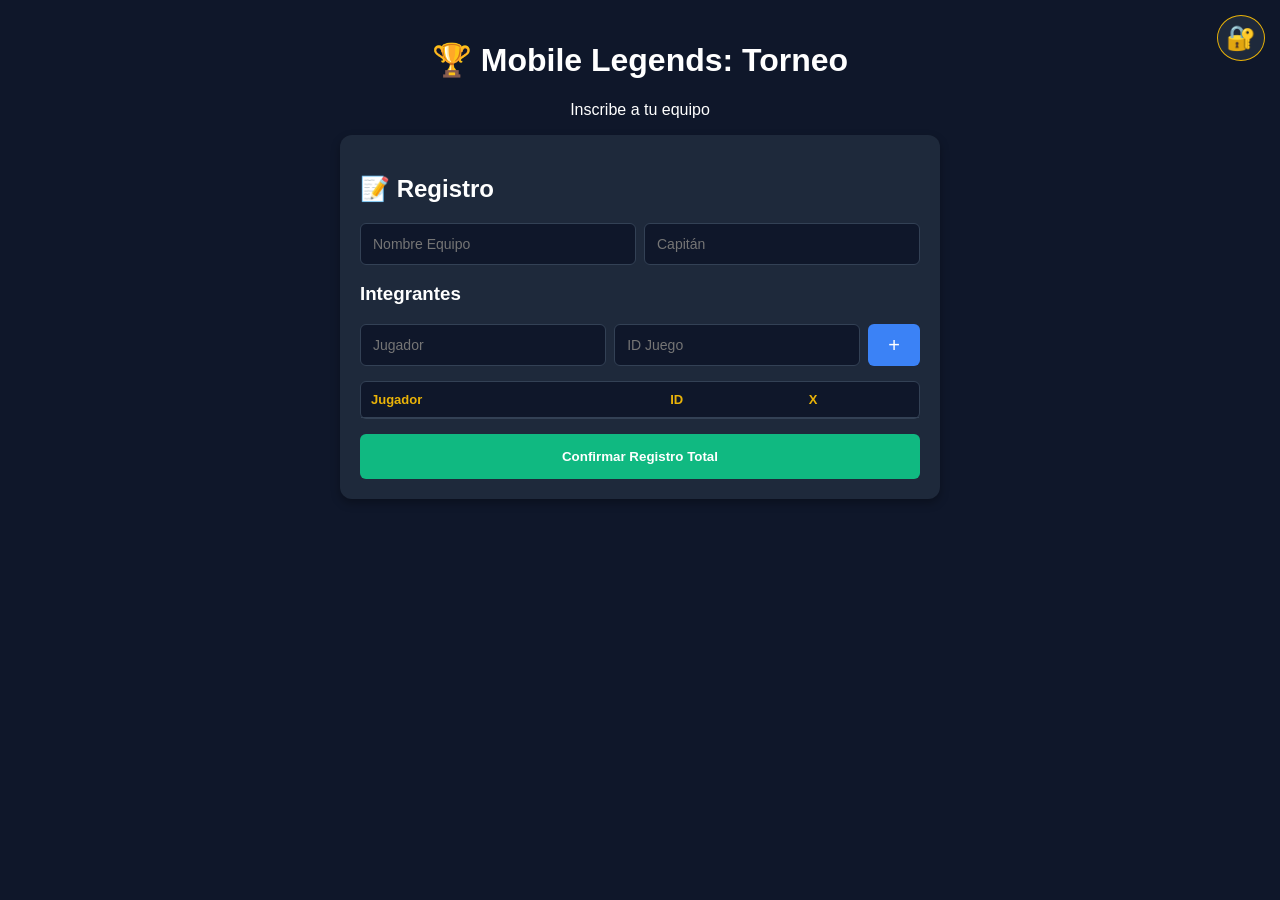
==== index.html @ eb4f6fea "Update index.html" ====
<!DOCTYPE html>
<html lang="es">
<head>
    <meta charset="UTF-8">
    <meta name="viewport" content="width=device-width, initial-scale=1.0">
    <title>Torneo Mobile Legends</title>
    <style>
        /* CSS INTEGRADO */
        :root { --gold: #eab308; --blue: #3b82f6; --dark: #0f172a; --card: #1e293b; }
        body { font-family: 'Segoe UI', sans-serif; background: var(--dark); color: white; margin: 0; padding: 20px; }
        .container { max-width: 600px; margin: auto; }
        
        .admin-access { position: fixed; top: 15px; right: 15px; font-size: 24px; cursor: pointer; z-index: 100; background: var(--card); padding: 8px; border-radius: 50%; border: 1px solid var(--gold); }
        .card { background: var(--card); padding: 20px; border-radius: 12px; box-shadow: 0 4px 10px rgba(0,0,0,0.3); }
        
        .input-group, .row { display: flex; gap: 8px; margin-bottom: 15px; }
        input { flex: 1; padding: 12px; border-radius: 6px; border: 1px solid #334155; background: #0f172a; color: white; font-size: 14px; }
        
        .table-container { margin: 15px 0; background: #0f172a; border-radius: 6px; border: 1px solid #334155; }
        table { width: 100%; border-collapse: collapse; }
        th, td { padding: 10px; text-align: left; border-bottom: 1px solid #334155; font-size: 13px; }
        th { color: var(--gold); }

        .btn-add { background: var(--blue); color: white; border: none; padding: 0 20px; cursor: pointer; border-radius: 6px; font-size: 20px; }
        .btn-primary { width: 100%; padding: 15px; background: #10b981; border: none; color: white; font-weight: bold; border-radius: 6px; cursor: pointer; }

        /* MODAL */
        .modal-overlay { position: fixed; top: 0; left: 0; width: 100%; height: 100%; background: rgba(0,0,0,0.9); z-index: 999; display: none; justify-content: center; align-items: center; }
        .modal-content { background: var(--card); padding: 30px; border-radius: 15px; width: 90%; max-width: 500px; border: 1px solid var(--gold); }
        
        .bracket-view { background: #f3f4f6; color: #111; padding: 15px; margin-top: 15px; border-radius: 8px; font-size: 14px; line-height: 1.6; }
    </style>
</head>
<body>

    <div class="admin-access" onclick="abrirModal()">🔐</div>

    <div class="container">
        <header style="text-align: center;">
            <h1>🏆 Mobile Legends: Torneo</h1>
            <p>Inscribe a tu equipo</p>
        </header>

        <div class="card">
            <h2>📝 Registro</h2>
            <div class="input-group">
                <input type="text" id="nombreEquipo" placeholder="Nombre Equipo">
                <input type="text" id="capitan" placeholder="Capitán">
            </div>

            <h3>Integrantes</h3>
            <div class="row">
                <input type="text" id="nombreJugador" placeholder="Jugador">
                <input type="text" id="idJugador" placeholder="ID Juego">
                <button class="btn-add" onclick="agregarJugador()">+</button>
            </div>
            
            <div class="table-container">
                <table>
                    <thead><tr><th>Jugador</th><th>ID</th><th>X</th></tr></thead>
                    <tbody id="cuerpoTabla"></tbody>
                </table>
            </div>
            <button class="btn-primary" onclick="guardarEquipo()">Confirmar Registro Total</button>
        </div>
    </div>

    <div id="modalAdmin" class="modal-overlay">
        <div class="modal-content">
            <button onclick="cerrarModal()" style="float:right; background:none; color:white; border:none; font-size:20px; cursor:pointer;">&times;</button>
            <div id="login-admin">
                <h3>Admin Login</h3>
                <input type="password" id="pass" placeholder="Clave (1234)" style="width: 80%;">
                <button onclick="login()" style="padding: 10px; background: var(--blue); color:white; border:none; border-radius:5px; cursor:pointer;">Entrar</button>
            </div>
            <div id="panel-cont" style="display:none;">
                <h3>⚙️ Gestión</h3>
                <button onclick="generarSorteo()" style="background:#8b5cf6; color:white; padding:10px; border:none; border-radius:5px; cursor:pointer;">Generar Sorteo</button>
                <button onclick="borrarTodo()" style="background:red; color:white; padding:10px; border:none; border-radius:5px; cursor:pointer;">Borrar Todo</button>
                <div id="bracket-res" class="bracket-view"></div>
            </div>
        </div>
    </div>

    <script>
        // LÓGICA INTEGRADA
        let db = JSON.parse(localStorage.getItem('torneo_mlbb')) || [];
        let temp = [];

        function abrirModal() { document.getElementById('modalAdmin').style.display = 'flex'; }
        function cerrarModal() { document.getElementById('modalAdmin').style.display = 'none'; }

        function agregarJugador() {
            const n = document.getElementById('nombreJugador').value;
            const i = document.getElementById('idJugador').value;
            if(!n || !i) return alert("Faltan datos");

            temp.push({n, i});
            document.getElementById('nombreJugador').value = "";
            document.getElementById('idJugador').value = "";
            dibujarTabla();
        }

        function dibujarTabla() {
            const c = document.getElementById('cuerpoTabla');
            c.innerHTML = temp.map((j, idx) => `
                <tr>
                    <td>${j.n}</td>
                    <td>${j.i}</td>
                    <td><button onclick="eliminar(${idx})" style="background:red; color:white; border:none; cursor:pointer;">X</button></td>
                </tr>`).join('');
        }

        function eliminar(idx) { temp.splice(idx, 1); dibujarTabla(); }

        function guardarEquipo() {
            const ne = document.getElementById('nombreEquipo').value;
            const cap = document.getElementById('capitan').value;
            if(!ne || !cap || temp.length === 0) return alert("Completa el registro");

            db.push({nombre: ne, capitan: cap, jugadores: [...temp]});
            localStorage.setItem('torneo_mlbb', JSON.stringify(db));
            
            temp = [];
            document.getElementById('nombreEquipo').value = "";
            document.getElementById('capitan').value = "";
            dibujarTabla();
            alert("¡Equipo registrado!");
        }

        function login() {
            if(document.getElementById('pass').value === "1234") {
                document.getElementById('login-admin').style.display = 'none';
                document.getElementById('panel-cont').style.display = 'block';
            } else { alert("Incorrecto"); }
        }

        function generarSorteo() {
            if(db.length < 2) return alert("Mínimo 2 equipos");
            let m = [...db].sort(() => Math.random() - 0.5);
            let res = "<strong>Cruces:</strong><br>";
            for(let i=0; i<m.length; i+=2) {
                res += `🛡️ ${m[i].nombre} vs 🛡️ ${m[i+1] ? m[i+1].nombre : 'PASA DIRECTO'}<br>`;
            }
            document.getElementById('bracket-res').innerHTML = res;
        }

        function borrarTodo() {
            if(confirm("¿Borrar?")) { localStorage.clear(); location.reload(); }
        }
    </script>
</body>
</html>
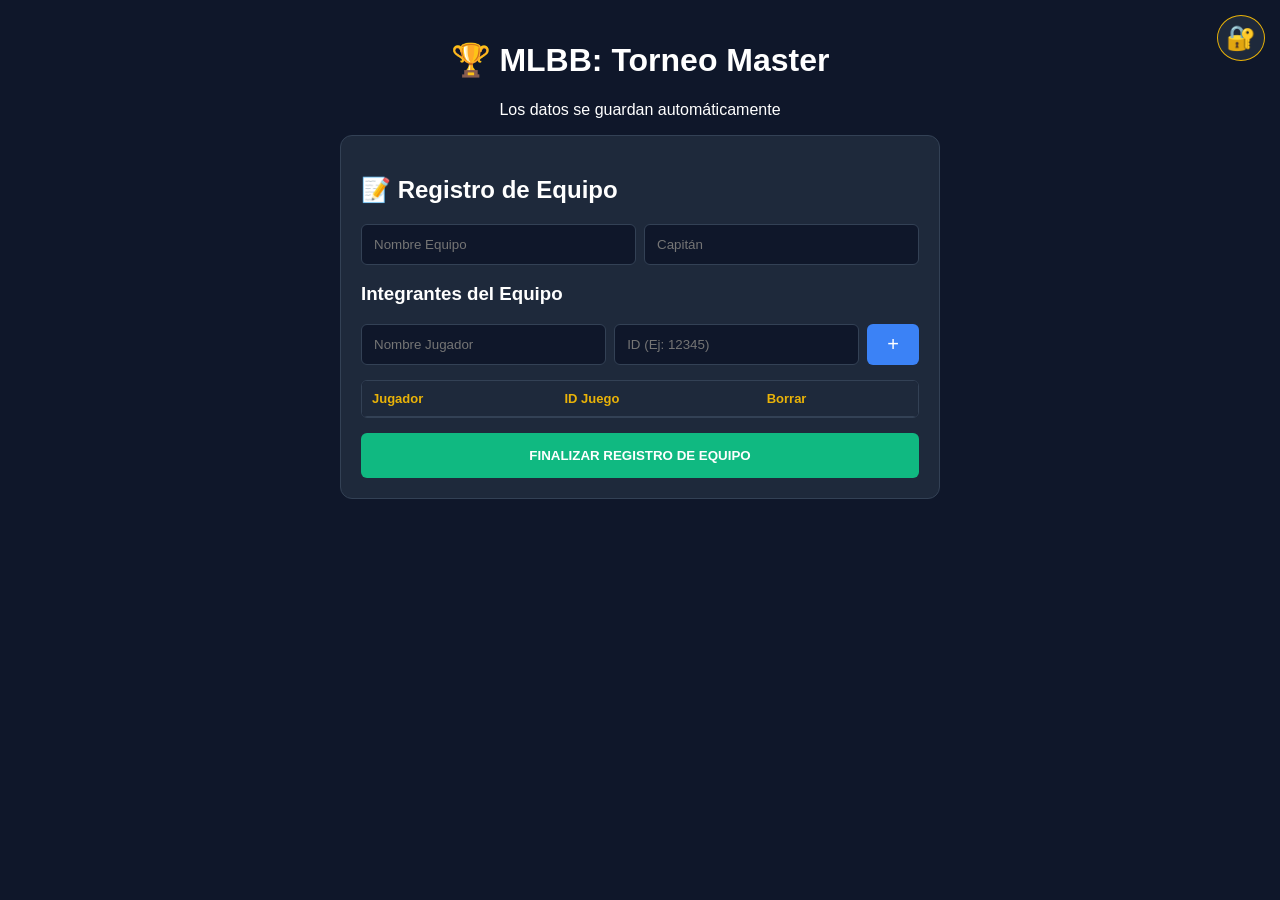
==== commit f83250b8: "Update index.html" ====
--- a/index.html
+++ b/index.html
@@ -3,32 +3,24 @@
 <head>
     <meta charset="UTF-8">
     <meta name="viewport" content="width=device-width, initial-scale=1.0">
-    <title>Torneo Mobile Legends</title>
+    <title>Torneo Pro - Guardado Permanente</title>
     <style>
-        /* CSS INTEGRADO */
         :root { --gold: #eab308; --blue: #3b82f6; --dark: #0f172a; --card: #1e293b; }
         body { font-family: 'Segoe UI', sans-serif; background: var(--dark); color: white; margin: 0; padding: 20px; }
         .container { max-width: 600px; margin: auto; }
-        
         .admin-access { position: fixed; top: 15px; right: 15px; font-size: 24px; cursor: pointer; z-index: 100; background: var(--card); padding: 8px; border-radius: 50%; border: 1px solid var(--gold); }
-        .card { background: var(--card); padding: 20px; border-radius: 12px; box-shadow: 0 4px 10px rgba(0,0,0,0.3); }
-        
+        .card { background: var(--card); padding: 20px; border-radius: 12px; margin-bottom: 20px; border: 1px solid #334155; }
         .input-group, .row { display: flex; gap: 8px; margin-bottom: 15px; }
-        input { flex: 1; padding: 12px; border-radius: 6px; border: 1px solid #334155; background: #0f172a; color: white; font-size: 14px; }
-        
-        .table-container { margin: 15px 0; background: #0f172a; border-radius: 6px; border: 1px solid #334155; }
+        input { flex: 1; padding: 12px; border-radius: 6px; border: 1px solid #334155; background: #0f172a; color: white; }
+        .table-container { margin: 15px 0; background: #0f172a; border-radius: 6px; border: 1px solid #334155; overflow: hidden; }
         table { width: 100%; border-collapse: collapse; }
         th, td { padding: 10px; text-align: left; border-bottom: 1px solid #334155; font-size: 13px; }
-        th { color: var(--gold); }
-
+        th { color: var(--gold); background: #1e293b; }
         .btn-add { background: var(--blue); color: white; border: none; padding: 0 20px; cursor: pointer; border-radius: 6px; font-size: 20px; }
         .btn-primary { width: 100%; padding: 15px; background: #10b981; border: none; color: white; font-weight: bold; border-radius: 6px; cursor: pointer; }
-
-        /* MODAL */
         .modal-overlay { position: fixed; top: 0; left: 0; width: 100%; height: 100%; background: rgba(0,0,0,0.9); z-index: 999; display: none; justify-content: center; align-items: center; }
         .modal-content { background: var(--card); padding: 30px; border-radius: 15px; width: 90%; max-width: 500px; border: 1px solid var(--gold); }
-        
-        .bracket-view { background: #f3f4f6; color: #111; padding: 15px; margin-top: 15px; border-radius: 8px; font-size: 14px; line-height: 1.6; }
+        .bracket-view { background: white; color: #111; padding: 20px; margin-top: 15px; border-radius: 8px; font-weight: bold; border-left: 5px solid var(--gold); }
     </style>
 </head>
 <body>
@@ -37,65 +29,74 @@
 
     <div class="container">
         <header style="text-align: center;">
-            <h1>🏆 Mobile Legends: Torneo</h1>
-            <p>Inscribe a tu equipo</p>
+            <h1>🏆 MLBB: Torneo Master</h1>
+            <p>Los datos se guardan automáticamente</p>
         </header>
 
         <div class="card">
-            <h2>📝 Registro</h2>
+            <h2>📝 Registro de Equipo</h2>
             <div class="input-group">
                 <input type="text" id="nombreEquipo" placeholder="Nombre Equipo">
                 <input type="text" id="capitan" placeholder="Capitán">
             </div>
 
-            <h3>Integrantes</h3>
+            <h3>Integrantes del Equipo</h3>
             <div class="row">
-                <input type="text" id="nombreJugador" placeholder="Jugador">
-                <input type="text" id="idJugador" placeholder="ID Juego">
+                <input type="text" id="nombreJugador" placeholder="Nombre Jugador">
+                <input type="text" id="idJugador" placeholder="ID (Ej: 12345)">
                 <button class="btn-add" onclick="agregarJugador()">+</button>
             </div>
             
             <div class="table-container">
                 <table>
-                    <thead><tr><th>Jugador</th><th>ID</th><th>X</th></tr></thead>
+                    <thead><tr><th>Jugador</th><th>ID Juego</th><th>Borrar</th></tr></thead>
                     <tbody id="cuerpoTabla"></tbody>
                 </table>
             </div>
-            <button class="btn-primary" onclick="guardarEquipo()">Confirmar Registro Total</button>
+            <button class="btn-primary" onclick="guardarEquipo()">FINALIZAR REGISTRO DE EQUIPO</button>
         </div>
     </div>
 
     <div id="modalAdmin" class="modal-overlay">
         <div class="modal-content">
-            <button onclick="cerrarModal()" style="float:right; background:none; color:white; border:none; font-size:20px; cursor:pointer;">&times;</button>
+            <button onclick="cerrarModal()" style="float:right; background:none; color:white; border:none; font-size:25px; cursor:pointer;">&times;</button>
             <div id="login-admin">
                 <h3>Admin Login</h3>
-                <input type="password" id="pass" placeholder="Clave (1234)" style="width: 80%;">
-                <button onclick="login()" style="padding: 10px; background: var(--blue); color:white; border:none; border-radius:5px; cursor:pointer;">Entrar</button>
+                <input type="password" id="pass" placeholder="Contraseña (1234)" style="width: 85%;">
+                <button onclick="login()" style="margin-top:10px; padding:10px; width:92%; background: var(--blue); color:white; border:none; border-radius:5px; cursor:pointer;">Entrar</button>
             </div>
             <div id="panel-cont" style="display:none;">
-                <h3>⚙️ Gestión</h3>
-                <button onclick="generarSorteo()" style="background:#8b5cf6; color:white; padding:10px; border:none; border-radius:5px; cursor:pointer;">Generar Sorteo</button>
-                <button onclick="borrarTodo()" style="background:red; color:white; padding:10px; border:none; border-radius:5px; cursor:pointer;">Borrar Todo</button>
-                <div id="bracket-res" class="bracket-view"></div>
+                <h3>⚙️ Panel de Sorteo</h3>
+                <p id="contadorEquipos"></p>
+                <button onclick="generarSorteo()" style="background:#8b5cf6; color:white; padding:12px; border:none; border-radius:5px; cursor:pointer; width:100%;">🔀 GENERAR CRUCES ALEATORIOS</button>
+                <div id="bracket-res" class="bracket-view">Aún no hay sorteo...</div>
+                <hr>
+                <button onclick="borrarTodo()" style="background:red; color:white; padding:8px; border:none; border-radius:5px; cursor:pointer; width:100%; font-size:12px;">⚠️ BORRAR TODA LA BASE DE DATOS</button>
             </div>
         </div>
     </div>
 
     <script>
-        // LÓGICA INTEGRADA
-        let db = JSON.parse(localStorage.getItem('torneo_mlbb')) || [];
-        let temp = [];
+        // Cargar base de datos al iniciar
+        let db = JSON.parse(localStorage.getItem('torneo_mlbb_v2')) || [];
+        let tempJugadores = [];
 
-        function abrirModal() { document.getElementById('modalAdmin').style.display = 'flex'; }
+        function abrirModal() { 
+            document.getElementById('modalAdmin').style.display = 'flex'; 
+            document.getElementById('contadorEquipos').innerText = `Equipos registrados: ${db.length}`;
+        }
         function cerrarModal() { document.getElementById('modalAdmin').style.display = 'none'; }
 
         function agregarJugador() {
-            const n = document.getElementById('nombreJugador').value;
-            const i = document.getElementById('idJugador').value;
-            if(!n || !i) return alert("Faltan datos");
+            const n = document.getElementById('nombreJugador').value.trim();
+            const i = document.getElementById('idJugador').value.trim();
+            if(!n || !i) return alert("Escribe nombre e ID");
 
-            temp.push({n, i});
+            // Evitar IDs duplicados
+            const existe = db.some(eq => eq.jugadores.some(j => j.i === i)) || tempJugadores.some(j => j.i === i);
+            if(existe) return alert("¡Este ID ya está en uso!");
+
+            tempJugadores.push({n, i});
             document.getElementById('nombreJugador').value = "";
             document.getElementById('idJugador').value = "";
             dibujarTabla();
@@ -103,50 +104,58 @@
 
         function dibujarTabla() {
             const c = document.getElementById('cuerpoTabla');
-            c.innerHTML = temp.map((j, idx) => `
-                <tr>
-                    <td>${j.n}</td>
-                    <td>${j.i}</td>
-                    <td><button onclick="eliminar(${idx})" style="background:red; color:white; border:none; cursor:pointer;">X</button></td>
-                </tr>`).join('');
+            c.innerHTML = tempJugadores.map((j, idx) => `
+                <tr><td>${j.n}</td><td>${j.i}</td>
+                <td><button onclick="eliminarJugador(${idx})" style="background:red; color:white; border:none; cursor:pointer; border-radius:3px;">X</button></td></tr>`).join('');
         }
 
-        function eliminar(idx) { temp.splice(idx, 1); dibujarTabla(); }
+        function eliminarJugador(idx) { tempJugadores.splice(idx, 1); dibujarTabla(); }
 
         function guardarEquipo() {
-            const ne = document.getElementById('nombreEquipo').value;
-            const cap = document.getElementById('capitan').value;
-            if(!ne || !cap || temp.length === 0) return alert("Completa el registro");
+            const ne = document.getElementById('nombreEquipo').value.trim();
+            const cap = document.getElementById('capitan').value.trim();
+            if(!ne || !cap || tempJugadores.length === 0) return alert("Faltan datos o jugadores");
 
-            db.push({nombre: ne, capitan: cap, jugadores: [...temp]});
-            localStorage.setItem('torneo_mlbb', JSON.stringify(db));
+            // Guardar en el array y sincronizar con localStorage
+            db.push({nombre: ne, capitan: cap, jugadores: [...tempJugadores]});
+            localStorage.setItem('torneo_mlbb_v2', JSON.stringify(db));
             
-            temp = [];
+            // Limpiar interfaz
+            tempJugadores = [];
             document.getElementById('nombreEquipo').value = "";
             document.getElementById('capitan').value = "";
             dibujarTabla();
-            alert("¡Equipo registrado!");
+            alert(`✅ Equipo "${ne}" guardado permanentemente.`);
         }
 
         function login() {
             if(document.getElementById('pass').value === "1234") {
                 document.getElementById('login-admin').style.display = 'none';
                 document.getElementById('panel-cont').style.display = 'block';
-            } else { alert("Incorrecto"); }
+            } else { alert("Clave incorrecta"); }
         }
 
         function generarSorteo() {
-            if(db.length < 2) return alert("Mínimo 2 equipos");
-            let m = [...db].sort(() => Math.random() - 0.5);
-            let res = "<strong>Cruces:</strong><br>";
-            for(let i=0; i<m.length; i+=2) {
-                res += `🛡️ ${m[i].nombre} vs 🛡️ ${m[i+1] ? m[i+1].nombre : 'PASA DIRECTO'}<br>`;
+            if(db.length < 2) return alert("Necesitas al menos 2 equipos registrados.");
+            
+            // Mezclar equipos
+            let mezclados = [...db].sort(() => Math.random() - 0.5);
+            let html = "<strong>--- ENFRENTAMIENTOS ---</strong><br><br>";
+            
+            for(let i=0; i<mezclados.length; i+=2) {
+                const eq1 = mezclados[i].nombre;
+                const eq2 = mezclados[i+1] ? mezclados[i+1].nombre : "PASA DIRECTO (Bye)";
+                html += `🎮 ${eq1} <span style="color:var(--blue)">VS</span> ${eq2}<br><hr style="border:0.5px solid #ddd">`;
             }
-            document.getElementById('bracket-res').innerHTML = res;
+            document.getElementById('bracket-res').innerHTML = html;
         }
 
         function borrarTodo() {
-            if(confirm("¿Borrar?")) { localStorage.clear(); location.reload(); }
+            if(confirm("¿Estás 100% seguro? Se borrarán todos los equipos para siempre.")) {
+                localStorage.removeItem('torneo_mlbb_v2');
+                db = [];
+                location.reload();
+            }
         }
     </script>
 </body>
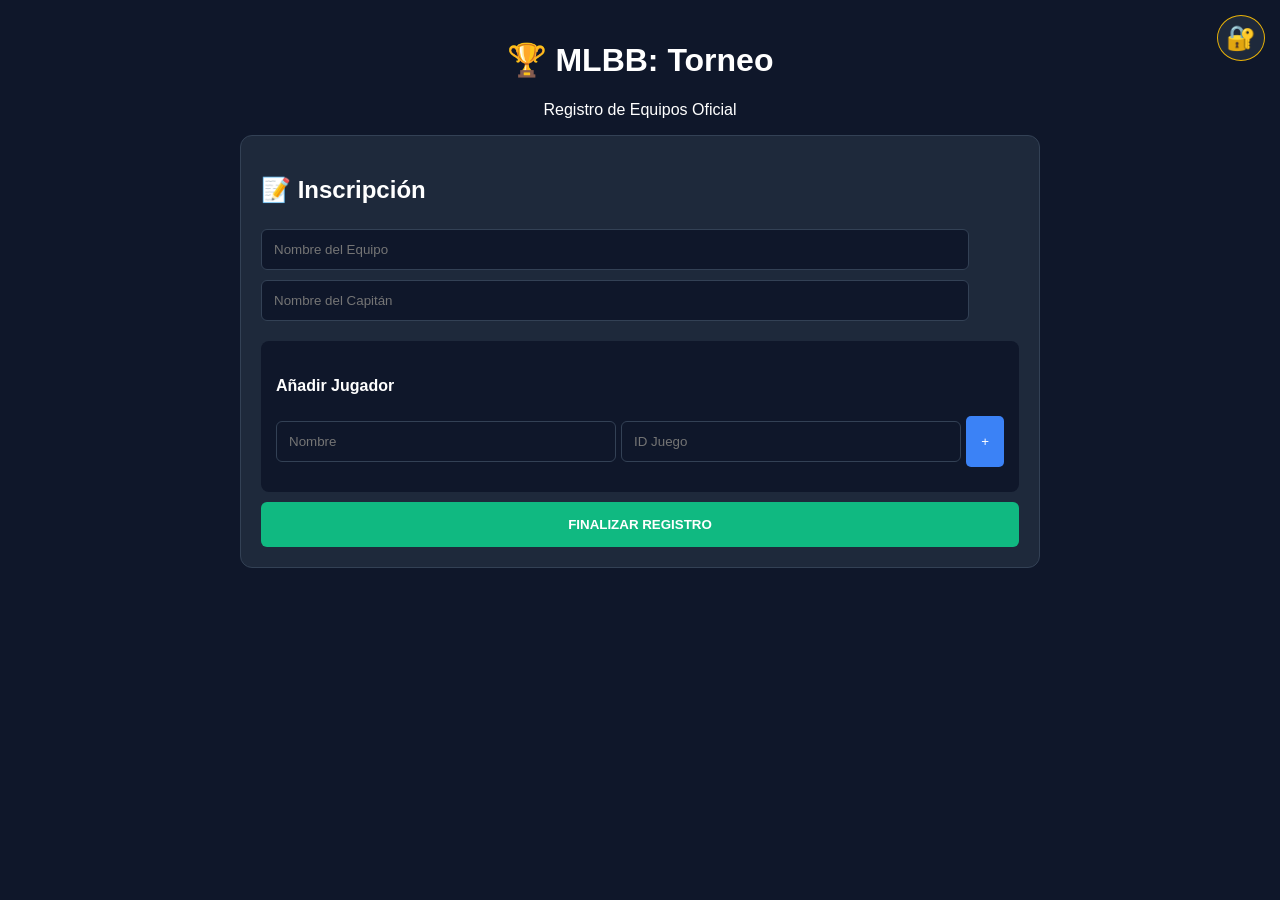
==== commit 51d731b9: "Update index.html" ====
--- a/index.html
+++ b/index.html
@@ -3,24 +3,63 @@
 <head>
     <meta charset="UTF-8">
     <meta name="viewport" content="width=device-width, initial-scale=1.0">
-    <title>Torneo Pro - Guardado Permanente</title>
+    <title>Torneo Master - Brackets Reales</title>
     <style>
-        :root { --gold: #eab308; --blue: #3b82f6; --dark: #0f172a; --card: #1e293b; }
+        :root { --gold: #eab308; --blue: #3b82f6; --dark: #0f172a; --card: #1e293b; --white: #ffffff; }
         body { font-family: 'Segoe UI', sans-serif; background: var(--dark); color: white; margin: 0; padding: 20px; }
-        .container { max-width: 600px; margin: auto; }
+        .container { max-width: 800px; margin: auto; }
+        
+        /* Botón Llave */
         .admin-access { position: fixed; top: 15px; right: 15px; font-size: 24px; cursor: pointer; z-index: 100; background: var(--card); padding: 8px; border-radius: 50%; border: 1px solid var(--gold); }
-        .card { background: var(--card); padding: 20px; border-radius: 12px; margin-bottom: 20px; border: 1px solid #334155; }
-        .input-group, .row { display: flex; gap: 8px; margin-bottom: 15px; }
-        input { flex: 1; padding: 12px; border-radius: 6px; border: 1px solid #334155; background: #0f172a; color: white; }
-        .table-container { margin: 15px 0; background: #0f172a; border-radius: 6px; border: 1px solid #334155; overflow: hidden; }
-        table { width: 100%; border-collapse: collapse; }
-        th, td { padding: 10px; text-align: left; border-bottom: 1px solid #334155; font-size: 13px; }
-        th { color: var(--gold); background: #1e293b; }
-        .btn-add { background: var(--blue); color: white; border: none; padding: 0 20px; cursor: pointer; border-radius: 6px; font-size: 20px; }
-        .btn-primary { width: 100%; padding: 15px; background: #10b981; border: none; color: white; font-weight: bold; border-radius: 6px; cursor: pointer; }
-        .modal-overlay { position: fixed; top: 0; left: 0; width: 100%; height: 100%; background: rgba(0,0,0,0.9); z-index: 999; display: none; justify-content: center; align-items: center; }
-        .modal-content { background: var(--card); padding: 30px; border-radius: 15px; width: 90%; max-width: 500px; border: 1px solid var(--gold); }
-        .bracket-view { background: white; color: #111; padding: 20px; margin-top: 15px; border-radius: 8px; font-weight: bold; border-left: 5px solid var(--gold); }
+        
+        /* Registro */
+        .card { background: var(--card); padding: 20px; border-radius: 12px; border: 1px solid #334155; margin-bottom: 20px; }
+        input { width: 90%; padding: 12px; margin: 5px 0; border-radius: 6px; border: 1px solid #334155; background: #0f172a; color: white; }
+        .btn-primary { width: 100%; padding: 15px; background: #10b981; border: none; color: white; font-weight: bold; border-radius: 6px; cursor: pointer; margin-top: 10px; }
+        
+        /* MODAL ADMIN */
+        .modal-overlay { position: fixed; top: 0; left: 0; width: 100%; height: 100%; background: rgba(0,0,0,0.9); z-index: 999; display: none; justify-content: center; align-items: flex-start; overflow-y: auto; padding: 20px 0; }
+        .modal-content { background: #16213e; padding: 30px; border-radius: 15px; width: 95%; max-width: 900px; border: 1px solid var(--gold); position: relative; }
+
+        /* DISEÑO DE BRACKET (COMO LA FOTO) */
+        .bracket-container {
+            display: flex;
+            justify-content: center;
+            align-items: center;
+            gap: 40px;
+            background: #0f172a;
+            padding: 40px;
+            border-radius: 10px;
+            margin-top: 20px;
+            overflow-x: auto;
+        }
+
+        .column { display: flex; flex-direction: column; justify-content: space-around; gap: 20px; }
+        
+        .matchup {
+            display: flex;
+            flex-direction: column;
+            background: #1e293b;
+            border: 1px solid var(--gold);
+            width: 150px;
+            border-radius: 4px;
+            position: relative;
+        }
+
+        .team-slot {
+            padding: 10px;
+            font-size: 12px;
+            font-weight: bold;
+            text-align: center;
+            border-bottom: 1px solid #334155;
+            color: var(--white);
+        }
+        .team-slot:last-child { border-bottom: none; }
+        
+        .connector { color: var(--gold); font-size: 10px; text-align: center; background: #0f172a; }
+
+        .btn-sorteo { background: #8b5cf6; color: white; padding: 15px; border: none; border-radius: 6px; cursor: pointer; width: 100%; font-weight: bold; margin-bottom: 20px; }
+        .btn-danger { background: #ef4444; color: white; border: none; padding: 8px; border-radius: 4px; cursor: pointer; margin-top: 40px; opacity: 0.7; }
     </style>
 </head>
 <body>
@@ -29,131 +68,157 @@
 
     <div class="container">
         <header style="text-align: center;">
-            <h1>🏆 MLBB: Torneo Master</h1>
-            <p>Los datos se guardan automáticamente</p>
+            <h1>🏆 MLBB: Torneo</h1>
+            <p>Registro de Equipos Oficial</p>
         </header>
 
         <div class="card">
-            <h2>📝 Registro de Equipo</h2>
-            <div class="input-group">
-                <input type="text" id="nombreEquipo" placeholder="Nombre Equipo">
-                <input type="text" id="capitan" placeholder="Capitán">
-            </div>
-
-            <h3>Integrantes del Equipo</h3>
-            <div class="row">
-                <input type="text" id="nombreJugador" placeholder="Nombre Jugador">
-                <input type="text" id="idJugador" placeholder="ID (Ej: 12345)">
-                <button class="btn-add" onclick="agregarJugador()">+</button>
-            </div>
-            
-            <div class="table-container">
-                <table>
-                    <thead><tr><th>Jugador</th><th>ID Juego</th><th>Borrar</th></tr></thead>
+            <h2>📝 Inscripción</h2>
+            <input type="text" id="nombreEquipo" placeholder="Nombre del Equipo">
+            <input type="text" id="capitan" placeholder="Nombre del Capitán">
+            
+            <div style="background: #0f172a; padding: 15px; border-radius: 8px; margin-top:15px;">
+                <h4>Añadir Jugador</h4>
+                <div style="display: flex; gap: 5px;">
+                    <input type="text" id="nombreJugador" placeholder="Nombre">
+                    <input type="text" id="idJugador" placeholder="ID Juego">
+                    <button onclick="agregarJugador()" style="background:var(--blue); border:none; color:white; padding:0 15px; border-radius:5px; cursor:pointer;">+</button>
+                </div>
+                <table style="width:100%; font-size:12px; margin-top:10px;">
                     <tbody id="cuerpoTabla"></tbody>
                 </table>
             </div>
-            <button class="btn-primary" onclick="guardarEquipo()">FINALIZAR REGISTRO DE EQUIPO</button>
+            
+            <button class="btn-primary" onclick="guardarEquipo()">FINALIZAR REGISTRO</button>
         </div>
     </div>
 
     <div id="modalAdmin" class="modal-overlay">
         <div class="modal-content">
-            <button onclick="cerrarModal()" style="float:right; background:none; color:white; border:none; font-size:25px; cursor:pointer;">&times;</button>
+            <span onclick="cerrarModal()" style="position:absolute; top:10px; right:20px; font-size:30px; cursor:pointer;">&times;</span>
+            
             <div id="login-admin">
                 <h3>Admin Login</h3>
-                <input type="password" id="pass" placeholder="Contraseña (1234)" style="width: 85%;">
-                <button onclick="login()" style="margin-top:10px; padding:10px; width:92%; background: var(--blue); color:white; border:none; border-radius:5px; cursor:pointer;">Entrar</button>
+                <input type="password" id="pass" placeholder="Clave (1234)">
+                <button onclick="login()" class="btn-primary">Entrar al Panel</button>
             </div>
+
             <div id="panel-cont" style="display:none;">
-                <h3>⚙️ Panel de Sorteo</h3>
-                <p id="contadorEquipos"></p>
-                <button onclick="generarSorteo()" style="background:#8b5cf6; color:white; padding:12px; border:none; border-radius:5px; cursor:pointer; width:100%;">🔀 GENERAR CRUCES ALEATORIOS</button>
-                <div id="bracket-res" class="bracket-view">Aún no hay sorteo...</div>
-                <hr>
-                <button onclick="borrarTodo()" style="background:red; color:white; padding:8px; border:none; border-radius:5px; cursor:pointer; width:100%; font-size:12px;">⚠️ BORRAR TODA LA BASE DE DATOS</button>
+                <h2>⚙️ Gestión de Brackets</h2>
+                <button class="btn-sorteo" onclick="ejecutarSorteo()">🔀 GENERAR Y GUARDAR SORTEO</button>
+                
+                <div id="bracket-visual" class="bracket-container">
+                    </div>
+
+                <button class="btn-danger" onclick="borrarTodo()">Eliminar todos los equipos y sorteos</button>
             </div>
         </div>
     </div>
 
     <script>
-        // Cargar base de datos al iniciar
-        let db = JSON.parse(localStorage.getItem('torneo_mlbb_v2')) || [];
+        let dbEquipos = JSON.parse(localStorage.getItem('torneo_equipos')) || [];
+        let sorteoGuardado = JSON.parse(localStorage.getItem('torneo_sorteo')) || null;
         let tempJugadores = [];
 
-        function abrirModal() { 
-            document.getElementById('modalAdmin').style.display = 'flex'; 
-            document.getElementById('contadorEquipos').innerText = `Equipos registrados: ${db.length}`;
+        // Iniciar vista
+        if(sorteoGuardado) { /* Se cargará al abrir el modal */ }
+
+        function abrirModal() {
+            document.getElementById('modalAdmin').style.display = 'flex';
+            if(sorteoGuardado) dibujarBracket(sorteoGuardado);
         }
         function cerrarModal() { document.getElementById('modalAdmin').style.display = 'none'; }
 
         function agregarJugador() {
-            const n = document.getElementById('nombreJugador').value.trim();
-            const i = document.getElementById('idJugador').value.trim();
-            if(!n || !i) return alert("Escribe nombre e ID");
-
-            // Evitar IDs duplicados
-            const existe = db.some(eq => eq.jugadores.some(j => j.i === i)) || tempJugadores.some(j => j.i === i);
-            if(existe) return alert("¡Este ID ya está en uso!");
-
+            const n = document.getElementById('nombreJugador').value;
+            const i = document.getElementById('idJugador').value;
+            if(!n || !i) return;
             tempJugadores.push({n, i});
             document.getElementById('nombreJugador').value = "";
             document.getElementById('idJugador').value = "";
-            dibujarTabla();
-        }
-
-        function dibujarTabla() {
-            const c = document.getElementById('cuerpoTabla');
-            c.innerHTML = tempJugadores.map((j, idx) => `
-                <tr><td>${j.n}</td><td>${j.i}</td>
-                <td><button onclick="eliminarJugador(${idx})" style="background:red; color:white; border:none; cursor:pointer; border-radius:3px;">X</button></td></tr>`).join('');
-        }
-
-        function eliminarJugador(idx) { tempJugadores.splice(idx, 1); dibujarTabla(); }
+            renderTemp();
+        }
+
+        function renderTemp() {
+            const t = document.getElementById('cuerpoTabla');
+            t.innerHTML = tempJugadores.map(j => `<tr><td>${j.n}</td><td>${j.i}</td></tr>`).join('');
+        }
 
         function guardarEquipo() {
-            const ne = document.getElementById('nombreEquipo').value.trim();
-            const cap = document.getElementById('capitan').value.trim();
-            if(!ne || !cap || tempJugadores.length === 0) return alert("Faltan datos o jugadores");
-
-            // Guardar en el array y sincronizar con localStorage
-            db.push({nombre: ne, capitan: cap, jugadores: [...tempJugadores]});
-            localStorage.setItem('torneo_mlbb_v2', JSON.stringify(db));
-            
-            // Limpiar interfaz
+            const ne = document.getElementById('nombreEquipo').value;
+            const cp = document.getElementById('capitan').value;
+            if(!ne || !cp || tempJugadores.length === 0) return alert("Datos incompletos");
+
+            dbEquipos.push({nombre: ne, capitan: cp, jugadores: [...tempJugadores]});
+            localStorage.setItem('torneo_equipos', JSON.stringify(dbEquipos));
+            
             tempJugadores = [];
             document.getElementById('nombreEquipo').value = "";
             document.getElementById('capitan').value = "";
-            dibujarTabla();
-            alert(`✅ Equipo "${ne}" guardado permanentemente.`);
+            renderTemp();
+            alert("Equipo Guardado");
         }
 
         function login() {
             if(document.getElementById('pass').value === "1234") {
                 document.getElementById('login-admin').style.display = 'none';
                 document.getElementById('panel-cont').style.display = 'block';
-            } else { alert("Clave incorrecta"); }
-        }
-
-        function generarSorteo() {
-            if(db.length < 2) return alert("Necesitas al menos 2 equipos registrados.");
-            
-            // Mezclar equipos
-            let mezclados = [...db].sort(() => Math.random() - 0.5);
-            let html = "<strong>--- ENFRENTAMIENTOS ---</strong><br><br>";
-            
-            for(let i=0; i<mezclados.length; i+=2) {
-                const eq1 = mezclados[i].nombre;
-                const eq2 = mezclados[i+1] ? mezclados[i+1].nombre : "PASA DIRECTO (Bye)";
-                html += `🎮 ${eq1} <span style="color:var(--blue)">VS</span> ${eq2}<br><hr style="border:0.5px solid #ddd">`;
+                if(sorteoGuardado) dibujarBracket(sorteoGuardado);
             }
-            document.getElementById('bracket-res').innerHTML = html;
+        }
+
+        function ejecutarSorteo() {
+            if(dbEquipos.length < 2) return alert("Mínimo 2 equipos");
+            
+            // Mezclar
+            let mezclados = [...dbEquipos].sort(() => Math.random() - 0.5);
+            sorteoGuardado = mezclados;
+            
+            // GUARDAR SORTEO PERMANENTE
+            localStorage.setItem('torneo_sorteo', JSON.stringify(sorteoGuardado));
+            
+            dibujarBracket(sorteoGuardado);
+        }
+
+        function dibujarBracket(lista) {
+            const cont = document.getElementById('bracket-visual');
+            cont.innerHTML = "";
+
+            // Columna 1: Octavos/Cuartos (Inscritos)
+            const col1 = document.createElement('div');
+            col1.className = "column";
+
+            for(let i=0; i < lista.length; i+=2) {
+                const eq1 = lista[i].nombre;
+                const eq2 = lista[i+1] ? lista[i+1].nombre : "---";
+                
+                col1.innerHTML += `
+                    <div class="matchup">
+                        <div class="team-slot">${eq1}</div>
+                        <div class="connector">VS</div>
+                        <div class="team-slot">${eq2}</div>
+                    </div>
+                `;
+            }
+
+            // Columna 2: Siguiente Fase (Simulada para diseño)
+            const col2 = document.createElement('div');
+            col2.className = "column";
+            col2.innerHTML = `<div class="matchup"><div class="team-slot">GANADOR A</div><div class="connector">VS</div><div class="team-slot">GANADOR B</div></div>`;
+
+            // Columna 3: Final
+            const col3 = document.createElement('div');
+            col3.className = "column";
+            col3.innerHTML = `<div class="matchup" style="border-color:cyan"><div class="team-slot">🏆 GRAN FINAL</div></div>`;
+
+            cont.appendChild(col1);
+            cont.appendChild(col2);
+            cont.appendChild(col3);
         }
 
         function borrarTodo() {
-            if(confirm("¿Estás 100% seguro? Se borrarán todos los equipos para siempre.")) {
-                localStorage.removeItem('torneo_mlbb_v2');
-                db = [];
+            if(confirm("Se borrará TODO.")) {
+                localStorage.clear();
                 location.reload();
             }
         }
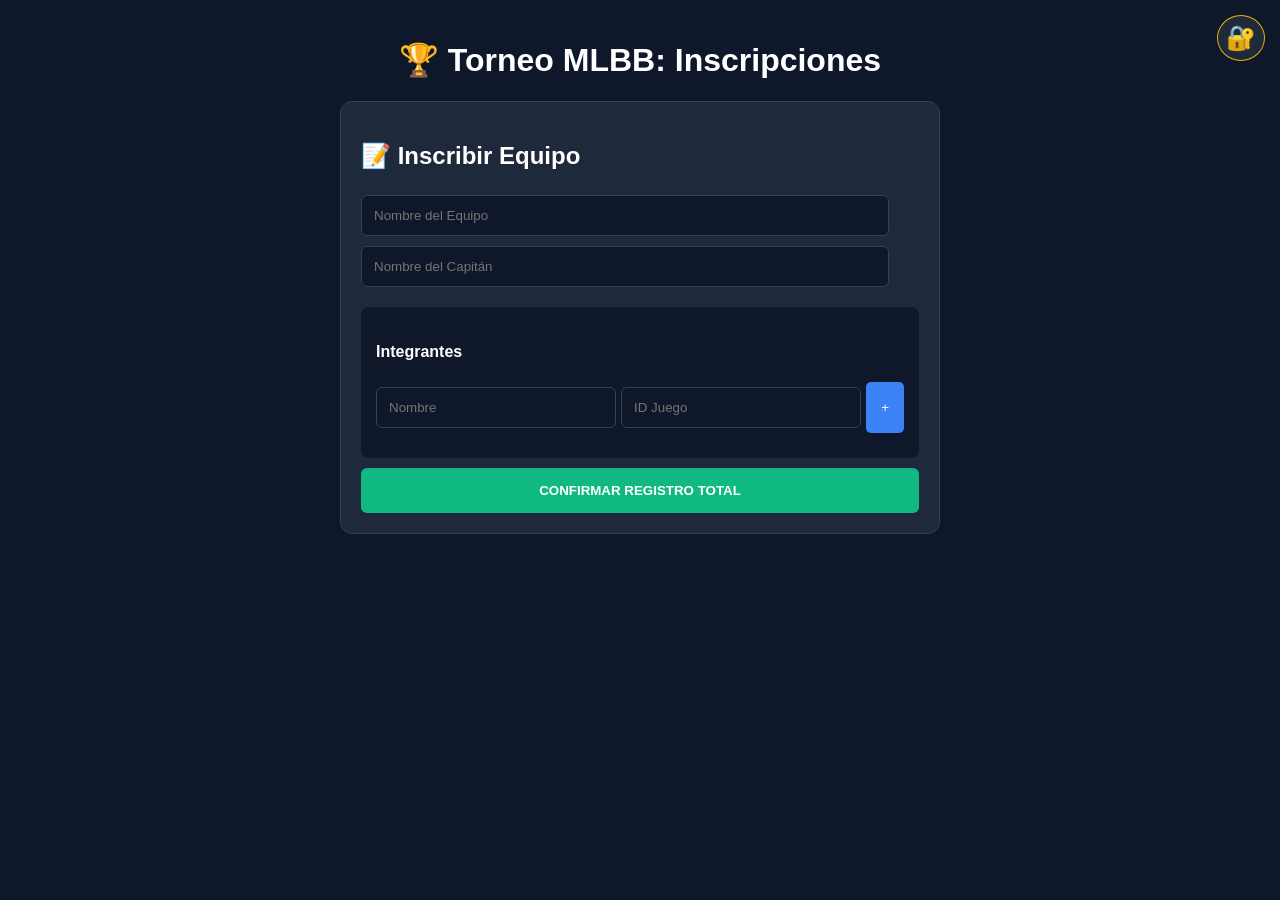
==== commit 754a1e68: "Update index.html" ====
--- a/index.html
+++ b/index.html
@@ -3,63 +3,28 @@
 <head>
     <meta charset="UTF-8">
     <meta name="viewport" content="width=device-width, initial-scale=1.0">
-    <title>Torneo Master - Brackets Reales</title>
+    <title>Registro Torneo MLBB</title>
     <style>
         :root { --gold: #eab308; --blue: #3b82f6; --dark: #0f172a; --card: #1e293b; --white: #ffffff; }
-        body { font-family: 'Segoe UI', sans-serif; background: var(--dark); color: white; margin: 0; padding: 20px; }
-        .container { max-width: 800px; margin: auto; }
+        body { font-family: 'Segoe UI', sans-serif; background: var(--dark); color: white; margin: 0; padding: 20px; text-align: center; }
+        .container { max-width: 600px; margin: auto; }
         
         /* Botón Llave */
         .admin-access { position: fixed; top: 15px; right: 15px; font-size: 24px; cursor: pointer; z-index: 100; background: var(--card); padding: 8px; border-radius: 50%; border: 1px solid var(--gold); }
         
         /* Registro */
-        .card { background: var(--card); padding: 20px; border-radius: 12px; border: 1px solid #334155; margin-bottom: 20px; }
+        .card { background: var(--card); padding: 20px; border-radius: 12px; border: 1px solid #334155; margin-bottom: 20px; text-align: left; }
         input { width: 90%; padding: 12px; margin: 5px 0; border-radius: 6px; border: 1px solid #334155; background: #0f172a; color: white; }
         .btn-primary { width: 100%; padding: 15px; background: #10b981; border: none; color: white; font-weight: bold; border-radius: 6px; cursor: pointer; margin-top: 10px; }
         
         /* MODAL ADMIN */
-        .modal-overlay { position: fixed; top: 0; left: 0; width: 100%; height: 100%; background: rgba(0,0,0,0.9); z-index: 999; display: none; justify-content: center; align-items: flex-start; overflow-y: auto; padding: 20px 0; }
-        .modal-content { background: #16213e; padding: 30px; border-radius: 15px; width: 95%; max-width: 900px; border: 1px solid var(--gold); position: relative; }
+        .modal-overlay { position: fixed; top: 0; left: 0; width: 100%; height: 100%; background: rgba(0,0,0,0.9); z-index: 999; display: none; justify-content: center; align-items: flex-start; padding: 50px 0; }
+        .modal-content { background: #16213e; padding: 30px; border-radius: 15px; width: 90%; max-width: 500px; border: 1px solid var(--gold); position: relative; }
 
-        /* DISEÑO DE BRACKET (COMO LA FOTO) */
-        .bracket-container {
-            display: flex;
-            justify-content: center;
-            align-items: center;
-            gap: 40px;
-            background: #0f172a;
-            padding: 40px;
-            border-radius: 10px;
-            margin-top: 20px;
-            overflow-x: auto;
-        }
-
-        .column { display: flex; flex-direction: column; justify-content: space-around; gap: 20px; }
-        
-        .matchup {
-            display: flex;
-            flex-direction: column;
-            background: #1e293b;
-            border: 1px solid var(--gold);
-            width: 150px;
-            border-radius: 4px;
-            position: relative;
-        }
-
-        .team-slot {
-            padding: 10px;
-            font-size: 12px;
-            font-weight: bold;
-            text-align: center;
-            border-bottom: 1px solid #334155;
-            color: var(--white);
-        }
-        .team-slot:last-child { border-bottom: none; }
-        
-        .connector { color: var(--gold); font-size: 10px; text-align: center; background: #0f172a; }
-
-        .btn-sorteo { background: #8b5cf6; color: white; padding: 15px; border: none; border-radius: 6px; cursor: pointer; width: 100%; font-weight: bold; margin-bottom: 20px; }
-        .btn-danger { background: #ef4444; color: white; border: none; padding: 8px; border-radius: 4px; cursor: pointer; margin-top: 40px; opacity: 0.7; }
+        .btn-sorteo { background: #8b5cf6; color: white; padding: 15px; border: none; border-radius: 6px; cursor: pointer; width: 100%; font-weight: bold; margin-bottom: 10px; }
+        .btn-sorteo:disabled { background: #64748b; cursor: not-allowed; opacity: 0.6; }
+        .btn-danger { background: #ef4444; color: white; border: none; padding: 8px; border-radius: 4px; cursor: pointer; margin-top: 20px; font-size: 11px; }
+        .link-bracket { display: block; margin-top: 15px; color: cyan; text-decoration: none; font-weight: bold; }
     </style>
 </head>
 <body>
@@ -67,18 +32,17 @@
     <div class="admin-access" onclick="abrirModal()">🔐</div>
 
     <div class="container">
-        <header style="text-align: center;">
-            <h1>🏆 MLBB: Torneo</h1>
-            <p>Registro de Equipos Oficial</p>
+        <header>
+            <h1>🏆 Torneo MLBB: Inscripciones</h1>
         </header>
 
         <div class="card">
-            <h2>📝 Inscripción</h2>
+            <h2>📝 Inscribir Equipo</h2>
             <input type="text" id="nombreEquipo" placeholder="Nombre del Equipo">
             <input type="text" id="capitan" placeholder="Nombre del Capitán">
             
             <div style="background: #0f172a; padding: 15px; border-radius: 8px; margin-top:15px;">
-                <h4>Añadir Jugador</h4>
+                <h4>Integrantes</h4>
                 <div style="display: flex; gap: 5px;">
                     <input type="text" id="nombreJugador" placeholder="Nombre">
                     <input type="text" id="idJugador" placeholder="ID Juego">
@@ -88,9 +52,10 @@
                     <tbody id="cuerpoTabla"></tbody>
                 </table>
             </div>
-            
-            <button class="btn-primary" onclick="guardarEquipo()">FINALIZAR REGISTRO</button>
+            <button class="btn-primary" onclick="guardarEquipo()">CONFIRMAR REGISTRO TOTAL</button>
         </div>
+        
+        <a href="brackets.html" class="link-bracket" style="display:none;" id="ver-bracket-pub">👀 Ver Brackets del Torneo</a>
     </div>
 
     <div id="modalAdmin" class="modal-overlay">
@@ -103,12 +68,12 @@
                 <button onclick="login()" class="btn-primary">Entrar al Panel</button>
             </div>
 
-            <div id="panel-cont" style="display:none;">
+            <div id="panel-cont" style="display:none; text-align:left;">
                 <h2>⚙️ Gestión de Brackets</h2>
-                <button class="btn-sorteo" onclick="ejecutarSorteo()">🔀 GENERAR Y GUARDAR SORTEO</button>
+                <button class="btn-sorteo" id="btnSortear" onclick="ejecutarSorteo()">🔀 GENERAR Y GUARDAR SORTEO</button>
+                <div id="status-sorteo" style="font-size:12px; margin-bottom:10px;"></div>
                 
-                <div id="bracket-visual" class="bracket-container">
-                    </div>
+                <a href="brackets.html" class="btn-sorteo" style="text-decoration:none; display:inline-block; text-align:center;">🖥️ Ir a Pantalla de Brackets</a>
 
                 <button class="btn-danger" onclick="borrarTodo()">Eliminar todos los equipos y sorteos</button>
             </div>
@@ -116,22 +81,36 @@
     </div>
 
     <script>
+        // Lógica de Registro y Admin
         let dbEquipos = JSON.parse(localStorage.getItem('torneo_equipos')) || [];
         let sorteoGuardado = JSON.parse(localStorage.getItem('torneo_sorteo')) || null;
         let tempJugadores = [];
 
-        // Iniciar vista
-        if(sorteoGuardado) { /* Se cargará al abrir el modal */ }
+        actualizarEnlacePublico();
 
         function abrirModal() {
             document.getElementById('modalAdmin').style.display = 'flex';
-            if(sorteoGuardado) dibujarBracket(sorteoGuardado);
+            checkSorteo();
         }
         function cerrarModal() { document.getElementById('modalAdmin').style.display = 'none'; }
 
+        function checkSorteo() {
+            const btn = document.getElementById('btnSortear');
+            const status = document.getElementById('status-sorteo');
+            if(sorteoGuardado) {
+                btn.disabled = true;
+                btn.innerText = "Sorteo ya guardado";
+                status.innerText = "✅ El sorteo está activo. No se puede sortear de nuevo.";
+            } else {
+                btn.disabled = false;
+                btn.innerText = "🔀 GENERAR Y GUARDAR SORTEO";
+                status.innerText = "⚠️ Pendiente de generar sorteo.";
+            }
+        }
+
         function agregarJugador() {
-            const n = document.getElementById('nombreJugador').value;
-            const i = document.getElementById('idJugador').value;
+            const n = document.getElementById('nombreJugador').value.trim();
+            const i = document.getElementById('idJugador').value.trim();
             if(!n || !i) return;
             tempJugadores.push({n, i});
             document.getElementById('nombreJugador').value = "";
@@ -141,17 +120,15 @@
 
         function renderTemp() {
             const t = document.getElementById('cuerpoTabla');
-            t.innerHTML = tempJugadores.map(j => `<tr><td>${j.n}</td><td>${j.i}</td></tr>`).join('');
+            t.innerHTML = tempJugadores.map(j => `<tr><td style="border-bottom:1px solid #333">${j.n}</td><td style="border-bottom:1px solid #333">${j.i}</td></tr>`).join('');
         }
 
         function guardarEquipo() {
-            const ne = document.getElementById('nombreEquipo').value;
-            const cp = document.getElementById('capitan').value;
+            const ne = document.getElementById('nombreEquipo').value.trim();
+            const cp = document.getElementById('capitan').value.trim();
             if(!ne || !cp || tempJugadores.length === 0) return alert("Datos incompletos");
-
             dbEquipos.push({nombre: ne, capitan: cp, jugadores: [...tempJugadores]});
             localStorage.setItem('torneo_equipos', JSON.stringify(dbEquipos));
-            
             tempJugadores = [];
             document.getElementById('nombreEquipo').value = "";
             document.getElementById('capitan').value = "";
@@ -163,64 +140,34 @@
             if(document.getElementById('pass').value === "1234") {
                 document.getElementById('login-admin').style.display = 'none';
                 document.getElementById('panel-cont').style.display = 'block';
-                if(sorteoGuardado) dibujarBracket(sorteoGuardado);
-            }
+                checkSorteo();
+            } else { alert("Incorrecto"); }
         }
 
         function ejecutarSorteo() {
             if(dbEquipos.length < 2) return alert("Mínimo 2 equipos");
-            
             // Mezclar
             let mezclados = [...dbEquipos].sort(() => Math.random() - 0.5);
-            sorteoGuardado = mezclados;
             
-            // GUARDAR SORTEO PERMANENTE
-            localStorage.setItem('torneo_sorteo', JSON.stringify(sorteoGuardado));
+            // Estructura para Brackets Dinámicos
+            let structure = {
+                matches: mezclados, // [Eq1, Eq2, Eq3, Eq4]
+                results: { semifinal: [null, null], final: null } // Dónde guardaremos los avances
+            };
             
-            dibujarBracket(sorteoGuardado);
+            sorteoGuardado = structure;
+            localStorage.setItem('torneo_sorteo', JSON.stringify(structure));
+            checkSorteo();
+            actualizarEnlacePublico();
+            alert("¡Sorteo generado y guardado! Ve a la pantalla de Brackets.");
         }
 
-        function dibujarBracket(lista) {
-            const cont = document.getElementById('bracket-visual');
-            cont.innerHTML = "";
-
-            // Columna 1: Octavos/Cuartos (Inscritos)
-            const col1 = document.createElement('div');
-            col1.className = "column";
-
-            for(let i=0; i < lista.length; i+=2) {
-                const eq1 = lista[i].nombre;
-                const eq2 = lista[i+1] ? lista[i+1].nombre : "---";
-                
-                col1.innerHTML += `
-                    <div class="matchup">
-                        <div class="team-slot">${eq1}</div>
-                        <div class="connector">VS</div>
-                        <div class="team-slot">${eq2}</div>
-                    </div>
-                `;
-            }
-
-            // Columna 2: Siguiente Fase (Simulada para diseño)
-            const col2 = document.createElement('div');
-            col2.className = "column";
-            col2.innerHTML = `<div class="matchup"><div class="team-slot">GANADOR A</div><div class="connector">VS</div><div class="team-slot">GANADOR B</div></div>`;
-
-            // Columna 3: Final
-            const col3 = document.createElement('div');
-            col3.className = "column";
-            col3.innerHTML = `<div class="matchup" style="border-color:cyan"><div class="team-slot">🏆 GRAN FINAL</div></div>`;
-
-            cont.appendChild(col1);
-            cont.appendChild(col2);
-            cont.appendChild(col3);
+        function actualizarEnlacePublico() {
+            if(sorteoGuardado) document.getElementById('ver-bracket-pub').style.display = 'inline-block';
         }
 
         function borrarTodo() {
-            if(confirm("Se borrará TODO.")) {
-                localStorage.clear();
-                location.reload();
-            }
+            if(confirm("Se borrará TODO.")) { localStorage.clear(); location.reload(); }
         }
     </script>
 </body>
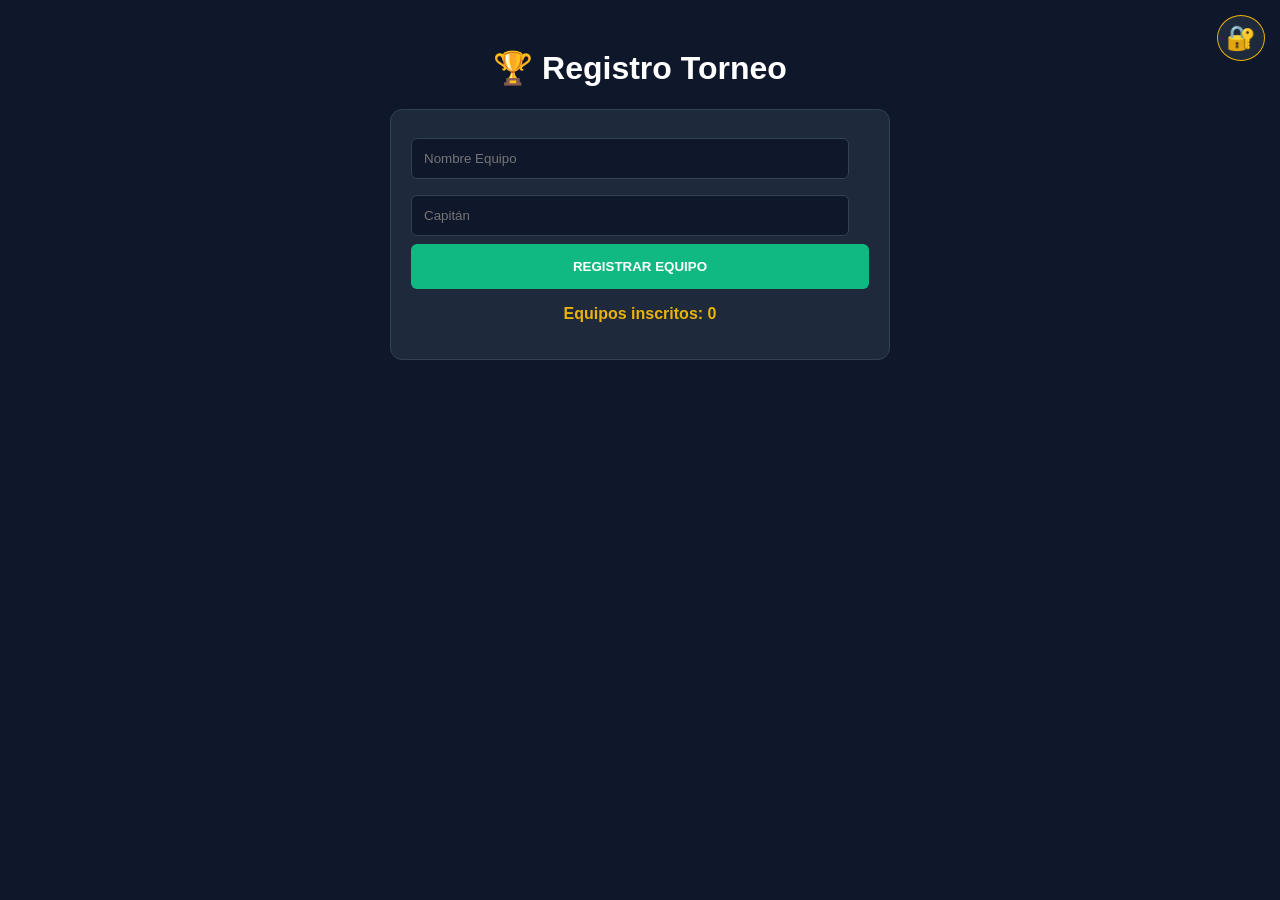
==== commit c69d418e: "Update index.html" ====
--- a/index.html
+++ b/index.html
@@ -3,171 +3,86 @@
 <head>
     <meta charset="UTF-8">
     <meta name="viewport" content="width=device-width, initial-scale=1.0">
-    <title>Registro Torneo MLBB</title>
+    <title>Registro MLBB</title>
     <style>
-        :root { --gold: #eab308; --blue: #3b82f6; --dark: #0f172a; --card: #1e293b; --white: #ffffff; }
-        body { font-family: 'Segoe UI', sans-serif; background: var(--dark); color: white; margin: 0; padding: 20px; text-align: center; }
-        .container { max-width: 600px; margin: auto; }
-        
-        /* Botón Llave */
-        .admin-access { position: fixed; top: 15px; right: 15px; font-size: 24px; cursor: pointer; z-index: 100; background: var(--card); padding: 8px; border-radius: 50%; border: 1px solid var(--gold); }
-        
-        /* Registro */
-        .card { background: var(--card); padding: 20px; border-radius: 12px; border: 1px solid #334155; margin-bottom: 20px; text-align: left; }
-        input { width: 90%; padding: 12px; margin: 5px 0; border-radius: 6px; border: 1px solid #334155; background: #0f172a; color: white; }
-        .btn-primary { width: 100%; padding: 15px; background: #10b981; border: none; color: white; font-weight: bold; border-radius: 6px; cursor: pointer; margin-top: 10px; }
-        
-        /* MODAL ADMIN */
-        .modal-overlay { position: fixed; top: 0; left: 0; width: 100%; height: 100%; background: rgba(0,0,0,0.9); z-index: 999; display: none; justify-content: center; align-items: flex-start; padding: 50px 0; }
-        .modal-content { background: #16213e; padding: 30px; border-radius: 15px; width: 90%; max-width: 500px; border: 1px solid var(--gold); position: relative; }
-
-        .btn-sorteo { background: #8b5cf6; color: white; padding: 15px; border: none; border-radius: 6px; cursor: pointer; width: 100%; font-weight: bold; margin-bottom: 10px; }
-        .btn-sorteo:disabled { background: #64748b; cursor: not-allowed; opacity: 0.6; }
-        .btn-danger { background: #ef4444; color: white; border: none; padding: 8px; border-radius: 4px; cursor: pointer; margin-top: 20px; font-size: 11px; }
-        .link-bracket { display: block; margin-top: 15px; color: cyan; text-decoration: none; font-weight: bold; }
+        :root { --gold: #eab308; --blue: #3b82f6; --dark: #0f172a; --card: #1e293b; }
+        body { font-family: sans-serif; background: var(--dark); color: white; text-align: center; padding: 20px; }
+        .container { max-width: 500px; margin: auto; }
+        .admin-access { position: fixed; top: 15px; right: 15px; font-size: 24px; cursor: pointer; background: var(--card); padding: 8px; border-radius: 50%; border: 1px solid var(--gold); }
+        .card { background: var(--card); padding: 20px; border-radius: 12px; text-align: left; border: 1px solid #334155; }
+        input { width: 90%; padding: 12px; margin: 8px 0; border-radius: 6px; border: 1px solid #334155; background: #0f172a; color: white; }
+        .btn-primary { width: 100%; padding: 15px; background: #10b981; border: none; color: white; font-weight: bold; border-radius: 6px; cursor: pointer; }
+        .modal-overlay { position: fixed; top: 0; left: 0; width: 100%; height: 100%; background: rgba(0,0,0,0.95); z-index: 999; display: none; justify-content: center; align-items: center; }
+        .modal-content { background: #16213e; padding: 30px; border-radius: 15px; width: 85%; max-width: 400px; border: 1px solid var(--gold); }
+        .btn-sorteo { background: #8b5cf6; color: white; padding: 15px; border: none; border-radius: 6px; cursor: pointer; width: 100%; font-weight: bold; margin-bottom: 15px; }
     </style>
 </head>
 <body>
 
-    <div class="admin-access" onclick="abrirModal()">🔐</div>
+    <div class="admin-access" onclick="document.getElementById('modalAdmin').style.display='flex'">🔐</div>
 
     <div class="container">
-        <header>
-            <h1>🏆 Torneo MLBB: Inscripciones</h1>
-        </header>
-
+        <h1>🏆 Registro Torneo</h1>
         <div class="card">
-            <h2>📝 Inscribir Equipo</h2>
-            <input type="text" id="nombreEquipo" placeholder="Nombre del Equipo">
-            <input type="text" id="capitan" placeholder="Nombre del Capitán">
-            
-            <div style="background: #0f172a; padding: 15px; border-radius: 8px; margin-top:15px;">
-                <h4>Integrantes</h4>
-                <div style="display: flex; gap: 5px;">
-                    <input type="text" id="nombreJugador" placeholder="Nombre">
-                    <input type="text" id="idJugador" placeholder="ID Juego">
-                    <button onclick="agregarJugador()" style="background:var(--blue); border:none; color:white; padding:0 15px; border-radius:5px; cursor:pointer;">+</button>
-                </div>
-                <table style="width:100%; font-size:12px; margin-top:10px;">
-                    <tbody id="cuerpoTabla"></tbody>
-                </table>
-            </div>
-            <button class="btn-primary" onclick="guardarEquipo()">CONFIRMAR REGISTRO TOTAL</button>
+            <input type="text" id="nombreEquipo" placeholder="Nombre Equipo">
+            <input type="text" id="capitan" placeholder="Capitán">
+            <button class="btn-primary" onclick="guardarEquipo()">REGISTRAR EQUIPO</button>
+            <p id="contador" style="text-align:center; color:var(--gold); font-weight:bold;"></p>
         </div>
-        
-        <a href="brackets.html" class="link-bracket" style="display:none;" id="ver-bracket-pub">👀 Ver Brackets del Torneo</a>
+        <br>
+        <a href="brackets.html" id="linkB" style="display:none; color:cyan; font-weight:bold; text-decoration:none;">➡️ IR A LOS BRACKETS</a>
     </div>
 
     <div id="modalAdmin" class="modal-overlay">
         <div class="modal-content">
-            <span onclick="cerrarModal()" style="position:absolute; top:10px; right:20px; font-size:30px; cursor:pointer;">&times;</span>
-            
+            <span onclick="document.getElementById('modalAdmin').style.display='none'" style="float:right; cursor:pointer;">&times;</span>
             <div id="login-admin">
-                <h3>Admin Login</h3>
+                <h3>Admin</h3>
                 <input type="password" id="pass" placeholder="Clave (1234)">
-                <button onclick="login()" class="btn-primary">Entrar al Panel</button>
+                <button onclick="login()" class="btn-primary">Entrar</button>
             </div>
-
-            <div id="panel-cont" style="display:none; text-align:left;">
-                <h2>⚙️ Gestión de Brackets</h2>
-                <button class="btn-sorteo" id="btnSortear" onclick="ejecutarSorteo()">🔀 GENERAR Y GUARDAR SORTEO</button>
-                <div id="status-sorteo" style="font-size:12px; margin-bottom:10px;"></div>
-                
-                <a href="brackets.html" class="btn-sorteo" style="text-decoration:none; display:inline-block; text-align:center;">🖥️ Ir a Pantalla de Brackets</a>
-
-                <button class="btn-danger" onclick="borrarTodo()">Eliminar todos los equipos y sorteos</button>
+            <div id="panel-cont" style="display:none;">
+                <button id="btnSort" class="btn-sorteo" onclick="ejecutarSorteo()">🔀 GENERAR SORTEO</button>
+                <a href="brackets.html" class="btn-sorteo" style="display:block; text-decoration:none; text-align:center; background:#3b82f6;">🖥️ VER PANTALLA GRANDE</a>
+                <button onclick="localStorage.clear(); location.reload();" style="background:red; color:white; border:none; padding:5px; margin-top:20px; cursor:pointer; font-size:10px;">BORRAR TODO</button>
             </div>
         </div>
     </div>
 
     <script>
-        // Lógica de Registro y Admin
-        let dbEquipos = JSON.parse(localStorage.getItem('torneo_equipos')) || [];
-        let sorteoGuardado = JSON.parse(localStorage.getItem('torneo_sorteo')) || null;
-        let tempJugadores = [];
-
-        actualizarEnlacePublico();
-
-        function abrirModal() {
-            document.getElementById('modalAdmin').style.display = 'flex';
-            checkSorteo();
-        }
-        function cerrarModal() { document.getElementById('modalAdmin').style.display = 'none'; }
-
-        function checkSorteo() {
-            const btn = document.getElementById('btnSortear');
-            const status = document.getElementById('status-sorteo');
-            if(sorteoGuardado) {
-                btn.disabled = true;
-                btn.innerText = "Sorteo ya guardado";
-                status.innerText = "✅ El sorteo está activo. No se puede sortear de nuevo.";
-            } else {
-                btn.disabled = false;
-                btn.innerText = "🔀 GENERAR Y GUARDAR SORTEO";
-                status.innerText = "⚠️ Pendiente de generar sorteo.";
-            }
-        }
-
-        function agregarJugador() {
-            const n = document.getElementById('nombreJugador').value.trim();
-            const i = document.getElementById('idJugador').value.trim();
-            if(!n || !i) return;
-            tempJugadores.push({n, i});
-            document.getElementById('nombreJugador').value = "";
-            document.getElementById('idJugador').value = "";
-            renderTemp();
-        }
-
-        function renderTemp() {
-            const t = document.getElementById('cuerpoTabla');
-            t.innerHTML = tempJugadores.map(j => `<tr><td style="border-bottom:1px solid #333">${j.n}</td><td style="border-bottom:1px solid #333">${j.i}</td></tr>`).join('');
-        }
+        let equipos = JSON.parse(localStorage.getItem('torneo_equipos')) || [];
+        document.getElementById('contador').innerText = `Equipos inscritos: ${equipos.length}`;
+        if(localStorage.getItem('torneo_sorteo')) document.getElementById('linkB').style.display = 'block';
 
         function guardarEquipo() {
-            const ne = document.getElementById('nombreEquipo').value.trim();
-            const cp = document.getElementById('capitan').value.trim();
-            if(!ne || !cp || tempJugadores.length === 0) return alert("Datos incompletos");
-            dbEquipos.push({nombre: ne, capitan: cp, jugadores: [...tempJugadores]});
-            localStorage.setItem('torneo_equipos', JSON.stringify(dbEquipos));
-            tempJugadores = [];
+            const n = document.getElementById('nombreEquipo').value;
+            const c = document.getElementById('capitan').value;
+            if(!n || !c) return alert("Faltan datos");
+            equipos.push({nombre: n, capitan: c});
+            localStorage.setItem('torneo_equipos', JSON.stringify(equipos));
             document.getElementById('nombreEquipo').value = "";
             document.getElementById('capitan').value = "";
-            renderTemp();
-            alert("Equipo Guardado");
+            document.getElementById('contador').innerText = `Equipos inscritos: ${equipos.length}`;
+            alert("¡Equipo guardado!");
         }
 
         function login() {
             if(document.getElementById('pass').value === "1234") {
                 document.getElementById('login-admin').style.display = 'none';
                 document.getElementById('panel-cont').style.display = 'block';
-                checkSorteo();
-            } else { alert("Incorrecto"); }
+            }
         }
 
         function ejecutarSorteo() {
-            if(dbEquipos.length < 2) return alert("Mínimo 2 equipos");
-            // Mezclar
-            let mezclados = [...dbEquipos].sort(() => Math.random() - 0.5);
-            
-            // Estructura para Brackets Dinámicos
-            let structure = {
-                matches: mezclados, // [Eq1, Eq2, Eq3, Eq4]
-                results: { semifinal: [null, null], final: null } // Dónde guardaremos los avances
-            };
-            
-            sorteoGuardado = structure;
-            localStorage.setItem('torneo_sorteo', JSON.stringify(structure));
-            checkSorteo();
-            actualizarEnlacePublico();
-            alert("¡Sorteo generado y guardado! Ve a la pantalla de Brackets.");
-        }
-
-        function actualizarEnlacePublico() {
-            if(sorteoGuardado) document.getElementById('ver-bracket-pub').style.display = 'inline-block';
-        }
-
-        function borrarTodo() {
-            if(confirm("Se borrará TODO.")) { localStorage.clear(); location.reload(); }
+            if(equipos.length < 2) return alert("Mínimo 2 equipos");
+            let mezclados = [...equipos].sort(() => Math.random() - 0.5);
+            // Guardamos la lista mezclada directamente
+            localStorage.setItem('torneo_sorteo', JSON.stringify(mezclados));
+            // También reiniciamos los ganadores de las fases siguientes por si acaso
+            localStorage.removeItem('ganadores_fase2');
+            localStorage.removeItem('campeon_final');
+            alert("¡Sorteo Generado!");
+            location.reload(); 
         }
     </script>
 </body>
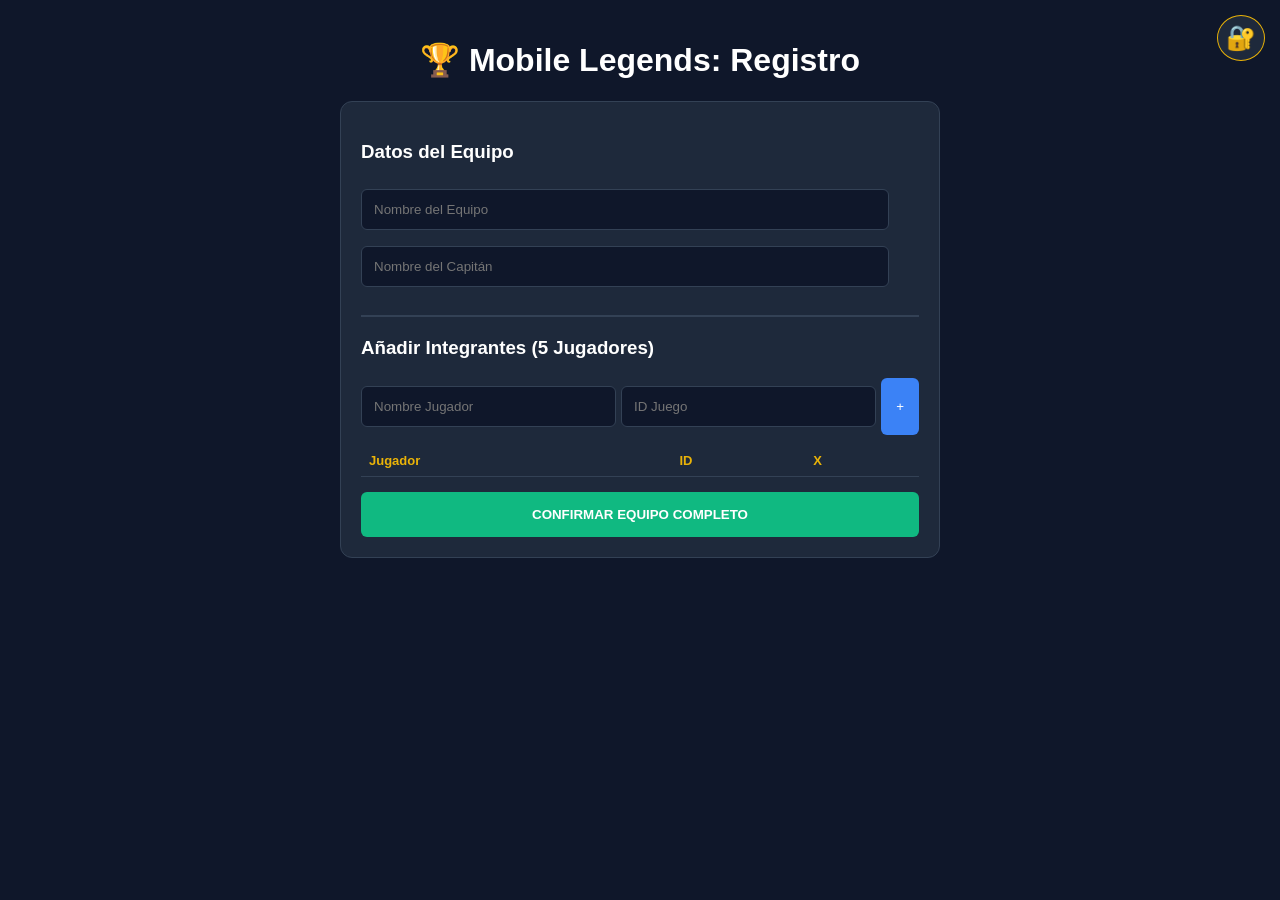
==== commit 268f63e9: "Update index.html" ====
--- a/index.html
+++ b/index.html
@@ -3,86 +3,120 @@
 <head>
     <meta charset="UTF-8">
     <meta name="viewport" content="width=device-width, initial-scale=1.0">
-    <title>Registro MLBB</title>
+    <title>Registro Torneo MLBB</title>
     <style>
         :root { --gold: #eab308; --blue: #3b82f6; --dark: #0f172a; --card: #1e293b; }
-        body { font-family: sans-serif; background: var(--dark); color: white; text-align: center; padding: 20px; }
-        .container { max-width: 500px; margin: auto; }
-        .admin-access { position: fixed; top: 15px; right: 15px; font-size: 24px; cursor: pointer; background: var(--card); padding: 8px; border-radius: 50%; border: 1px solid var(--gold); }
-        .card { background: var(--card); padding: 20px; border-radius: 12px; text-align: left; border: 1px solid #334155; }
+        body { font-family: 'Segoe UI', sans-serif; background: var(--dark); color: white; margin: 0; padding: 20px; text-align: center; }
+        .container { max-width: 600px; margin: auto; }
+        .admin-access { position: fixed; top: 15px; right: 15px; font-size: 24px; cursor: pointer; z-index: 100; background: var(--card); padding: 8px; border-radius: 50%; border: 1px solid var(--gold); }
+        .card { background: var(--card); padding: 20px; border-radius: 12px; border: 1px solid #334155; text-align: left; }
         input { width: 90%; padding: 12px; margin: 8px 0; border-radius: 6px; border: 1px solid #334155; background: #0f172a; color: white; }
-        .btn-primary { width: 100%; padding: 15px; background: #10b981; border: none; color: white; font-weight: bold; border-radius: 6px; cursor: pointer; }
-        .modal-overlay { position: fixed; top: 0; left: 0; width: 100%; height: 100%; background: rgba(0,0,0,0.95); z-index: 999; display: none; justify-content: center; align-items: center; }
+        .btn-add { background: var(--blue); color: white; border: none; padding: 10px 15px; border-radius: 6px; cursor: pointer; }
+        .btn-primary { width: 100%; padding: 15px; background: #10b981; border: none; color: white; font-weight: bold; border-radius: 6px; cursor: pointer; margin-top: 15px; }
+        
+        table { width: 100%; border-collapse: collapse; margin-top: 10px; font-size: 13px; }
+        th { color: var(--gold); border-bottom: 1px solid #334155; text-align: left; padding: 8px; }
+        td { padding: 8px; border-bottom: 1px solid #1e293b; }
+
+        .modal { position: fixed; top: 0; left: 0; width: 100%; height: 100%; background: rgba(0,0,0,0.9); z-index: 999; display: none; justify-content: center; align-items: center; }
         .modal-content { background: #16213e; padding: 30px; border-radius: 15px; width: 85%; max-width: 400px; border: 1px solid var(--gold); }
-        .btn-sorteo { background: #8b5cf6; color: white; padding: 15px; border: none; border-radius: 6px; cursor: pointer; width: 100%; font-weight: bold; margin-bottom: 15px; }
     </style>
 </head>
 <body>
 
-    <div class="admin-access" onclick="document.getElementById('modalAdmin').style.display='flex'">🔐</div>
+    <div class="admin-access" onclick="document.getElementById('mAdmin').style.display='flex'">🔐</div>
 
     <div class="container">
-        <h1>🏆 Registro Torneo</h1>
+        <h1>🏆 Mobile Legends: Registro</h1>
         <div class="card">
-            <input type="text" id="nombreEquipo" placeholder="Nombre Equipo">
-            <input type="text" id="capitan" placeholder="Capitán">
-            <button class="btn-primary" onclick="guardarEquipo()">REGISTRAR EQUIPO</button>
-            <p id="contador" style="text-align:center; color:var(--gold); font-weight:bold;"></p>
+            <h3>Datos del Equipo</h3>
+            <input type="text" id="nEq" placeholder="Nombre del Equipo">
+            <input type="text" id="cap" placeholder="Nombre del Capitán">
+            
+            <hr style="border: 0.5px solid #334155; margin: 20px 0;">
+            <h3>Añadir Integrantes (5 Jugadores)</h3>
+            <div style="display: flex; gap: 5px;">
+                <input type="text" id="nJug" placeholder="Nombre Jugador">
+                <input type="text" id="idJug" placeholder="ID Juego">
+                <button class="btn-add" onclick="addJ()">+</button>
+            </div>
+
+            <table>
+                <thead><tr><th>Jugador</th><th>ID</th><th>X</th></tr></thead>
+                <tbody id="cBody"></tbody>
+            </table>
+
+            <button class="btn-primary" onclick="finalizarRegistro()">CONFIRMAR EQUIPO COMPLETO</button>
         </div>
         <br>
-        <a href="brackets.html" id="linkB" style="display:none; color:cyan; font-weight:bold; text-decoration:none;">➡️ IR A LOS BRACKETS</a>
+        <a href="brackets.html" id="linkB" style="display:none; color:cyan; font-weight:bold; text-decoration:none; border: 1px solid cyan; padding: 10px; border-radius: 8px;">🖥️ IR A PANTALLA DE BRACKETS</a>
     </div>
 
-    <div id="modalAdmin" class="modal-overlay">
+    <div id="mAdmin" class="modal">
         <div class="modal-content">
-            <span onclick="document.getElementById('modalAdmin').style.display='none'" style="float:right; cursor:pointer;">&times;</span>
-            <div id="login-admin">
-                <h3>Admin</h3>
+            <span onclick="document.getElementById('mAdmin').style.display='none'" style="float:right; cursor:pointer; font-size:24px;">&times;</span>
+            <div id="login">
+                <h3>Admin Login</h3>
                 <input type="password" id="pass" placeholder="Clave (1234)">
-                <button onclick="login()" class="btn-primary">Entrar</button>
+                <button onclick="auth()" class="btn-primary">Entrar</button>
             </div>
-            <div id="panel-cont" style="display:none;">
-                <button id="btnSort" class="btn-sorteo" onclick="ejecutarSorteo()">🔀 GENERAR SORTEO</button>
-                <a href="brackets.html" class="btn-sorteo" style="display:block; text-decoration:none; text-align:center; background:#3b82f6;">🖥️ VER PANTALLA GRANDE</a>
-                <button onclick="localStorage.clear(); location.reload();" style="background:red; color:white; border:none; padding:5px; margin-top:20px; cursor:pointer; font-size:10px;">BORRAR TODO</button>
+            <div id="panel" style="display:none;">
+                <h3>⚙️ Panel Admin</h3>
+                <button onclick="sortear()" style="background:#8b5cf6; width:100%; padding:15px; border:none; color:white; font-weight:bold; border-radius:6px; cursor:pointer;">🔀 GENERAR SORTEO</button>
+                <button onclick="localStorage.clear(); location.reload();" style="background:red; border:none; color:white; padding:5px; margin-top:20px; cursor:pointer; font-size:10px;">BORRAR TODO</button>
             </div>
         </div>
     </div>
 
     <script>
-        let equipos = JSON.parse(localStorage.getItem('torneo_equipos')) || [];
-        document.getElementById('contador').innerText = `Equipos inscritos: ${equipos.length}`;
-        if(localStorage.getItem('torneo_sorteo')) document.getElementById('linkB').style.display = 'block';
+        let db = JSON.parse(localStorage.getItem('torneo_db_v3')) || [];
+        let tJug = [];
 
-        function guardarEquipo() {
-            const n = document.getElementById('nombreEquipo').value;
-            const c = document.getElementById('capitan').value;
-            if(!n || !c) return alert("Faltan datos");
-            equipos.push({nombre: n, capitan: c});
-            localStorage.setItem('torneo_equipos', JSON.stringify(equipos));
-            document.getElementById('nombreEquipo').value = "";
-            document.getElementById('capitan').value = "";
-            document.getElementById('contador').innerText = `Equipos inscritos: ${equipos.length}`;
-            alert("¡Equipo guardado!");
+        if(localStorage.getItem('sorteo_v3')) document.getElementById('linkB').style.display = 'inline-block';
+
+        function addJ() {
+            const n = document.getElementById('nJug').value;
+            const i = document.getElementById('idJug').value;
+            if(!n || !i) return alert("Completa los datos del jugador");
+            tJug.push({n, i});
+            document.getElementById('nJug').value = "";
+            document.getElementById('idJug').value = "";
+            renderT();
         }
 
-        function login() {
+        function renderT() {
+            const b = document.getElementById('cBody');
+            b.innerHTML = tJug.map((j, idx) => `<tr><td>${j.n}</td><td>${j.i}</td><td><button onclick="tJug.splice(${idx},1);renderT();">x</button></td></tr>`).join('');
+        }
+
+        function finalizarRegistro() {
+            const ne = document.getElementById('nEq').value;
+            const ca = document.getElementById('cap').value;
+            if(!ne || !ca || tJug.length === 0) return alert("Faltan datos");
+            db.push({nombre: ne, capitan: ca, integrantes: [...tJug]});
+            localStorage.setItem('torneo_db_v3', JSON.stringify(db));
+            tJug = [];
+            document.getElementById('nEq').value = "";
+            document.getElementById('cap').value = "";
+            renderT();
+            alert("¡Equipo registrado con éxito!");
+        }
+
+        function auth() {
             if(document.getElementById('pass').value === "1234") {
-                document.getElementById('login-admin').style.display = 'none';
-                document.getElementById('panel-cont').style.display = 'block';
+                document.getElementById('login').style.display = 'none';
+                document.getElementById('panel').style.display = 'block';
             }
         }
 
-        function ejecutarSorteo() {
-            if(equipos.length < 2) return alert("Mínimo 2 equipos");
-            let mezclados = [...equipos].sort(() => Math.random() - 0.5);
-            // Guardamos la lista mezclada directamente
-            localStorage.setItem('torneo_sorteo', JSON.stringify(mezclados));
-            // También reiniciamos los ganadores de las fases siguientes por si acaso
-            localStorage.removeItem('ganadores_fase2');
-            localStorage.removeItem('campeon_final');
-            alert("¡Sorteo Generado!");
-            location.reload(); 
+        function sortear() {
+            if(db.length < 2) return alert("Mínimo 2 equipos");
+            let m = [...db].sort(() => Math.random() - 0.5);
+            localStorage.setItem('sorteo_v3', JSON.stringify(m));
+            localStorage.removeItem('ganadores_fase2'); // Limpiar avances viejos
+            localStorage.removeItem('ganador_final');
+            alert("Sorteo generado. Ahora puedes ir a Brackets.");
+            location.reload();
         }
     </script>
 </body>
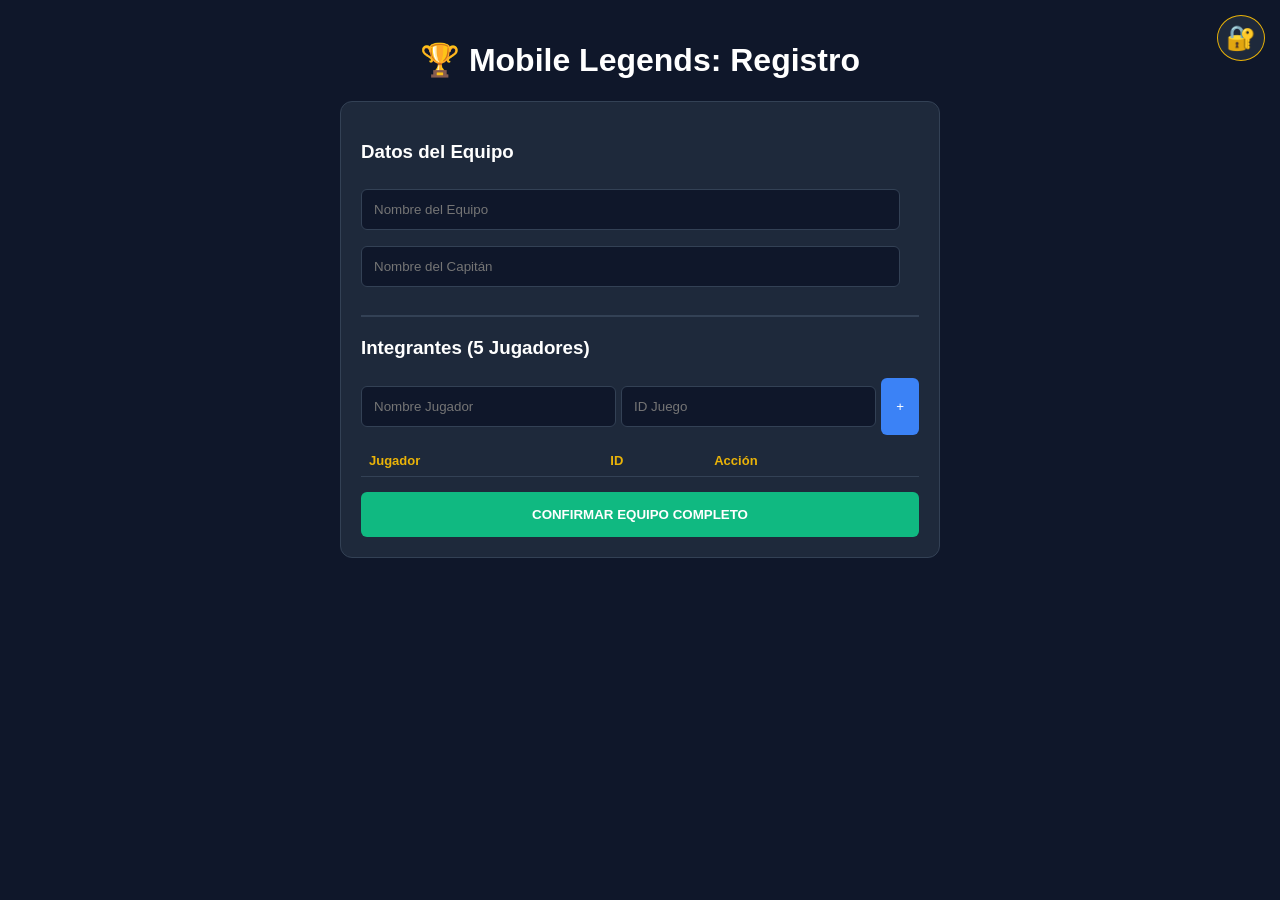
==== commit 1a4e0b61: "Update index.html" ====
--- a/index.html
+++ b/index.html
@@ -6,18 +6,16 @@
     <title>Registro Torneo MLBB</title>
     <style>
         :root { --gold: #eab308; --blue: #3b82f6; --dark: #0f172a; --card: #1e293b; }
-        body { font-family: 'Segoe UI', sans-serif; background: var(--dark); color: white; margin: 0; padding: 20px; text-align: center; }
+        body { font-family: sans-serif; background: var(--dark); color: white; margin: 0; padding: 20px; text-align: center; }
         .container { max-width: 600px; margin: auto; }
         .admin-access { position: fixed; top: 15px; right: 15px; font-size: 24px; cursor: pointer; z-index: 100; background: var(--card); padding: 8px; border-radius: 50%; border: 1px solid var(--gold); }
         .card { background: var(--card); padding: 20px; border-radius: 12px; border: 1px solid #334155; text-align: left; }
-        input { width: 90%; padding: 12px; margin: 8px 0; border-radius: 6px; border: 1px solid #334155; background: #0f172a; color: white; }
+        input { width: 92%; padding: 12px; margin: 8px 0; border-radius: 6px; border: 1px solid #334155; background: #0f172a; color: white; }
         .btn-add { background: var(--blue); color: white; border: none; padding: 10px 15px; border-radius: 6px; cursor: pointer; }
         .btn-primary { width: 100%; padding: 15px; background: #10b981; border: none; color: white; font-weight: bold; border-radius: 6px; cursor: pointer; margin-top: 15px; }
-        
         table { width: 100%; border-collapse: collapse; margin-top: 10px; font-size: 13px; }
         th { color: var(--gold); border-bottom: 1px solid #334155; text-align: left; padding: 8px; }
         td { padding: 8px; border-bottom: 1px solid #1e293b; }
-
         .modal { position: fixed; top: 0; left: 0; width: 100%; height: 100%; background: rgba(0,0,0,0.9); z-index: 999; display: none; justify-content: center; align-items: center; }
         .modal-content { background: #16213e; padding: 30px; border-radius: 15px; width: 85%; max-width: 400px; border: 1px solid var(--gold); }
     </style>
@@ -34,7 +32,7 @@
             <input type="text" id="cap" placeholder="Nombre del Capitán">
             
             <hr style="border: 0.5px solid #334155; margin: 20px 0;">
-            <h3>Añadir Integrantes (5 Jugadores)</h3>
+            <h3>Integrantes (5 Jugadores)</h3>
             <div style="display: flex; gap: 5px;">
                 <input type="text" id="nJug" placeholder="Nombre Jugador">
                 <input type="text" id="idJug" placeholder="ID Juego">
@@ -42,14 +40,14 @@
             </div>
 
             <table>
-                <thead><tr><th>Jugador</th><th>ID</th><th>X</th></tr></thead>
+                <thead><tr><th>Jugador</th><th>ID</th><th>Acción</th></tr></thead>
                 <tbody id="cBody"></tbody>
             </table>
 
             <button class="btn-primary" onclick="finalizarRegistro()">CONFIRMAR EQUIPO COMPLETO</button>
         </div>
         <br>
-        <a href="brackets.html" id="linkB" style="display:none; color:cyan; font-weight:bold; text-decoration:none; border: 1px solid cyan; padding: 10px; border-radius: 8px;">🖥️ IR A PANTALLA DE BRACKETS</a>
+        <a href="brackets.html" id="linkB" style="display:none; color:cyan; font-weight:bold; text-decoration:none; border: 1px solid cyan; padding: 10px; border-radius: 8px;">🖥️ VER BRACKETS DEL TORNEO</a>
     </div>
 
     <div id="mAdmin" class="modal">
@@ -69,10 +67,11 @@
     </div>
 
     <script>
-        let db = JSON.parse(localStorage.getItem('torneo_db_v3')) || [];
+        let db = JSON.parse(localStorage.getItem('torneo_data')) || [];
         let tJug = [];
 
-        if(localStorage.getItem('sorteo_v3')) document.getElementById('linkB').style.display = 'inline-block';
+        // Mostrar botón si ya hay sorteo
+        if(localStorage.getItem('sorteo_actual')) document.getElementById('linkB').style.display = 'inline-block';
 
         function addJ() {
             const n = document.getElementById('nJug').value;
@@ -94,12 +93,12 @@
             const ca = document.getElementById('cap').value;
             if(!ne || !ca || tJug.length === 0) return alert("Faltan datos");
             db.push({nombre: ne, capitan: ca, integrantes: [...tJug]});
-            localStorage.setItem('torneo_db_v3', JSON.stringify(db));
+            localStorage.setItem('torneo_data', JSON.stringify(db));
             tJug = [];
             document.getElementById('nEq').value = "";
             document.getElementById('cap').value = "";
             renderT();
-            alert("¡Equipo registrado con éxito!");
+            alert("¡Equipo registrado!");
         }
 
         function auth() {
@@ -110,12 +109,13 @@
         }
 
         function sortear() {
-            if(db.length < 2) return alert("Mínimo 2 equipos");
-            let m = [...db].sort(() => Math.random() - 0.5);
-            localStorage.setItem('sorteo_v3', JSON.stringify(m));
-            localStorage.removeItem('ganadores_fase2'); // Limpiar avances viejos
+            if(db.length < 2) return alert("Mínimo 2 equipos para sortear");
+            let mezclados = [...db].sort(() => Math.random() - 0.5);
+            localStorage.setItem('sorteo_actual', JSON.stringify(mezclados));
+            // Resetear avances
+            localStorage.removeItem('ganadores_semi');
             localStorage.removeItem('ganador_final');
-            alert("Sorteo generado. Ahora puedes ir a Brackets.");
+            alert("¡Sorteo generado con éxito!");
             location.reload();
         }
     </script>
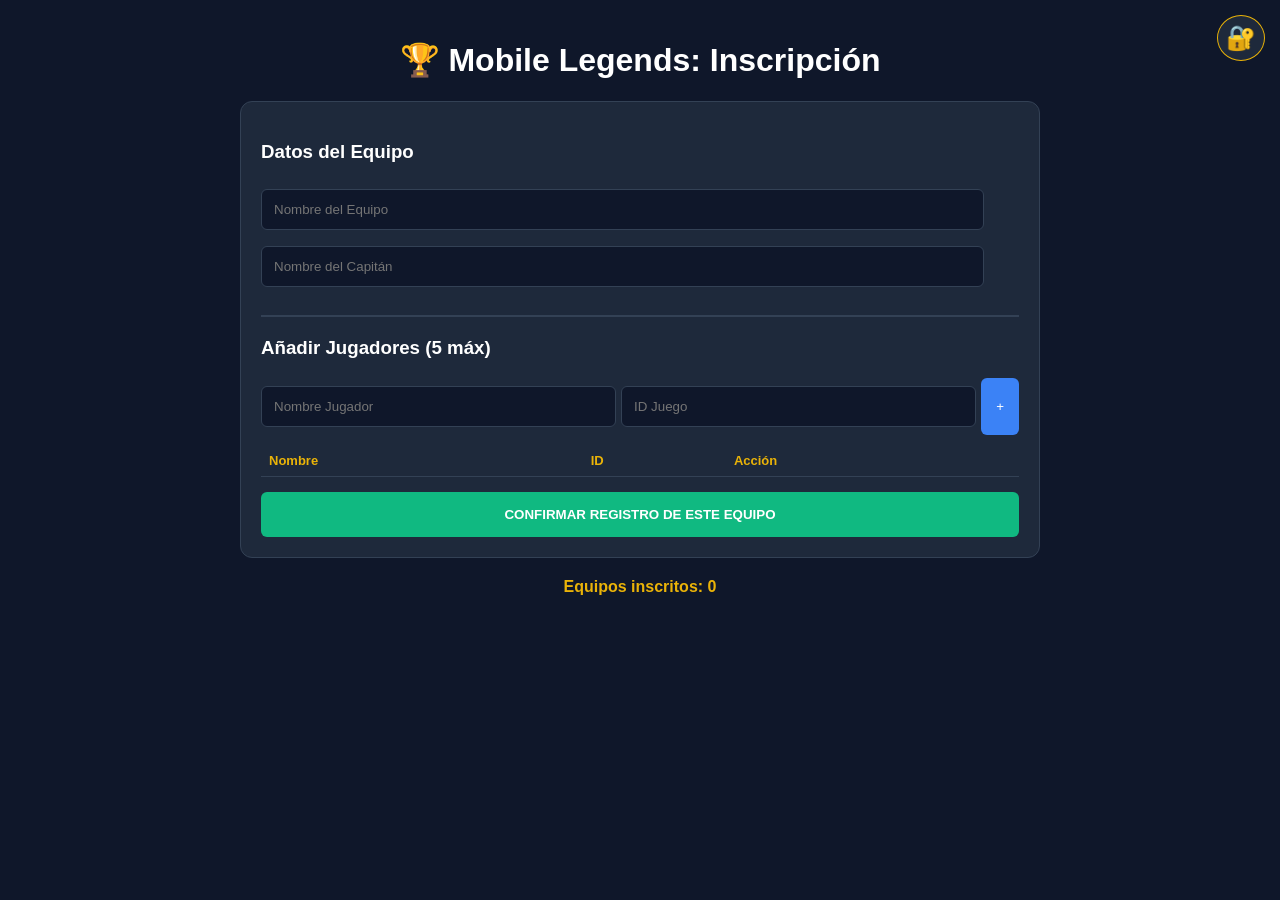
==== commit 062dae67: "Update index.html" ====
--- a/index.html
+++ b/index.html
@@ -3,120 +3,213 @@
 <head>
     <meta charset="UTF-8">
     <meta name="viewport" content="width=device-width, initial-scale=1.0">
-    <title>Registro Torneo MLBB</title>
+    <title>Torneo Pro MLBB</title>
     <style>
-        :root { --gold: #eab308; --blue: #3b82f6; --dark: #0f172a; --card: #1e293b; }
-        body { font-family: sans-serif; background: var(--dark); color: white; margin: 0; padding: 20px; text-align: center; }
-        .container { max-width: 600px; margin: auto; }
-        .admin-access { position: fixed; top: 15px; right: 15px; font-size: 24px; cursor: pointer; z-index: 100; background: var(--card); padding: 8px; border-radius: 50%; border: 1px solid var(--gold); }
-        .card { background: var(--card); padding: 20px; border-radius: 12px; border: 1px solid #334155; text-align: left; }
+        :root { --gold: #eab308; --blue: #3b82f6; --dark: #0f172a; --card: #1e293b; --green: #10b981; }
+        body { font-family: 'Segoe UI', sans-serif; background: var(--dark); color: white; margin: 0; padding: 20px; text-align: center; }
+        .container { max-width: 800px; margin: auto; }
+        
+        /* Botón Llave Esquina */
+        .admin-btn { position: fixed; top: 15px; right: 15px; font-size: 24px; cursor: pointer; z-index: 100; background: var(--card); padding: 8px; border-radius: 50%; border: 1px solid var(--gold); }
+        
+        /* Tarjetas y Forms */
+        .card { background: var(--card); padding: 20px; border-radius: 12px; border: 1px solid #334155; text-align: left; margin-top: 20px; }
         input { width: 92%; padding: 12px; margin: 8px 0; border-radius: 6px; border: 1px solid #334155; background: #0f172a; color: white; }
         .btn-add { background: var(--blue); color: white; border: none; padding: 10px 15px; border-radius: 6px; cursor: pointer; }
-        .btn-primary { width: 100%; padding: 15px; background: #10b981; border: none; color: white; font-weight: bold; border-radius: 6px; cursor: pointer; margin-top: 15px; }
+        .btn-main { width: 100%; padding: 15px; background: var(--green); border: none; color: white; font-weight: bold; border-radius: 6px; cursor: pointer; margin-top: 15px; }
+        
         table { width: 100%; border-collapse: collapse; margin-top: 10px; font-size: 13px; }
         th { color: var(--gold); border-bottom: 1px solid #334155; text-align: left; padding: 8px; }
         td { padding: 8px; border-bottom: 1px solid #1e293b; }
-        .modal { position: fixed; top: 0; left: 0; width: 100%; height: 100%; background: rgba(0,0,0,0.9); z-index: 999; display: none; justify-content: center; align-items: center; }
-        .modal-content { background: #16213e; padding: 30px; border-radius: 15px; width: 85%; max-width: 400px; border: 1px solid var(--gold); }
+
+        /* Modal y Paneles */
+        .modal { position: fixed; top: 0; left: 0; width: 100%; height: 100%; background: rgba(0,0,0,0.95); z-index: 999; display: none; justify-content: center; align-items: center; }
+        .modal-content { background: #16213e; padding: 30px; border-radius: 15px; width: 90%; max-width: 800px; border: 1px solid var(--gold); max-height: 90vh; overflow-y: auto; }
+        
+        /* Brackets Visual */
+        .bracket-board { display: flex; justify-content: center; gap: 40px; margin-top: 30px; padding: 20px; }
+        .column { display: flex; flex-direction: column; gap: 30px; }
+        .match-card { background: var(--card); border: 2px solid var(--gold); width: 180px; border-radius: 8px; }
+        .team-box { padding: 12px; cursor: pointer; border-bottom: 1px solid #334155; font-weight: bold; font-size: 13px; }
+        .team-box:last-child { border-bottom: none; }
+        .win-style { background: var(--green) !important; color: black; }
     </style>
 </head>
 <body>
 
-    <div class="admin-access" onclick="document.getElementById('mAdmin').style.display='flex'">🔐</div>
-
-    <div class="container">
-        <h1>🏆 Mobile Legends: Registro</h1>
+    <div class="admin-btn" onclick="abrirAdmin()">🔐</div>
+
+    <div class="container" id="registro-page">
+        <h1>🏆 Mobile Legends: Inscripción</h1>
         <div class="card">
             <h3>Datos del Equipo</h3>
-            <input type="text" id="nEq" placeholder="Nombre del Equipo">
-            <input type="text" id="cap" placeholder="Nombre del Capitán">
+            <input type="text" id="nombreEquipo" placeholder="Nombre del Equipo">
+            <input type="text" id="capitan" placeholder="Nombre del Capitán">
             
             <hr style="border: 0.5px solid #334155; margin: 20px 0;">
-            <h3>Integrantes (5 Jugadores)</h3>
+            <h3>Añadir Jugadores (5 máx)</h3>
             <div style="display: flex; gap: 5px;">
-                <input type="text" id="nJug" placeholder="Nombre Jugador">
-                <input type="text" id="idJug" placeholder="ID Juego">
-                <button class="btn-add" onclick="addJ()">+</button>
+                <input type="text" id="nJugador" placeholder="Nombre Jugador">
+                <input type="text" id="idJugador" placeholder="ID Juego">
+                <button class="btn-add" onclick="agregarJugador()">+</button>
             </div>
 
             <table>
-                <thead><tr><th>Jugador</th><th>ID</th><th>Acción</th></tr></thead>
-                <tbody id="cBody"></tbody>
+                <thead><tr><th>Nombre</th><th>ID</th><th>Acción</th></tr></thead>
+                <tbody id="tablaJugadores"></tbody>
             </table>
 
-            <button class="btn-primary" onclick="finalizarRegistro()">CONFIRMAR EQUIPO COMPLETO</button>
+            <button class="btn-main" onclick="finalizarEquipo()">CONFIRMAR REGISTRO DE ESTE EQUIPO</button>
         </div>
-        <br>
-        <a href="brackets.html" id="linkB" style="display:none; color:cyan; font-weight:bold; text-decoration:none; border: 1px solid cyan; padding: 10px; border-radius: 8px;">🖥️ VER BRACKETS DEL TORNEO</a>
+        <p id="contador" style="color:var(--gold); font-weight:bold; margin-top:20px;"></p>
     </div>
 
-    <div id="mAdmin" class="modal">
+    <div id="modalAdmin" class="modal">
         <div class="modal-content">
-            <span onclick="document.getElementById('mAdmin').style.display='none'" style="float:right; cursor:pointer; font-size:24px;">&times;</span>
-            <div id="login">
-                <h3>Admin Login</h3>
-                <input type="password" id="pass" placeholder="Clave (1234)">
-                <button onclick="auth()" class="btn-primary">Entrar</button>
+            <span onclick="cerrarAdmin()" style="float:right; cursor:pointer; font-size:28px;">&times;</span>
+            
+            <div id="login-admin">
+                <h3>Acceso Administrador</h3>
+                <input type="password" id="passAdmin" placeholder="Contraseña (1234)">
+                <button class="btn-main" onclick="authAdmin()">Entrar al Panel</button>
             </div>
-            <div id="panel" style="display:none;">
-                <h3>⚙️ Panel Admin</h3>
-                <button onclick="sortear()" style="background:#8b5cf6; width:100%; padding:15px; border:none; color:white; font-weight:bold; border-radius:6px; cursor:pointer;">🔀 GENERAR SORTEO</button>
-                <button onclick="localStorage.clear(); location.reload();" style="background:red; border:none; color:white; padding:5px; margin-top:20px; cursor:pointer; font-size:10px;">BORRAR TODO</button>
+
+            <div id="panel-admin" style="display:none;">
+                <h2>⚙️ Gestión del Torneo</h2>
+                <button onclick="generarSorteo()" style="background:#8b5cf6; width:100%; padding:15px; border:none; color:white; font-weight:bold; border-radius:6px; cursor:pointer;">🔀 GENERAR SORTEO ALEATORIO</button>
+                
+                <div class="bracket-board" id="tablero-brackets"></div>
+
+                <hr style="margin:40px 0;">
+                <button onclick="borrarTodo()" style="background:red; border:none; color:white; padding:10px; cursor:pointer; font-size:12px; border-radius:5px;">⚠️ BORRAR TODA LA BASE DE DATOS</button>
             </div>
         </div>
     </div>
 
     <script>
-        let db = JSON.parse(localStorage.getItem('torneo_data')) || [];
-        let tJug = [];
-
-        // Mostrar botón si ya hay sorteo
-        if(localStorage.getItem('sorteo_actual')) document.getElementById('linkB').style.display = 'inline-block';
-
-        function addJ() {
-            const n = document.getElementById('nJug').value;
-            const i = document.getElementById('idJug').value;
-            if(!n || !i) return alert("Completa los datos del jugador");
-            tJug.push({n, i});
-            document.getElementById('nJug').value = "";
-            document.getElementById('idJug').value = "";
-            renderT();
-        }
-
-        function renderT() {
-            const b = document.getElementById('cBody');
-            b.innerHTML = tJug.map((j, idx) => `<tr><td>${j.n}</td><td>${j.i}</td><td><button onclick="tJug.splice(${idx},1);renderT();">x</button></td></tr>`).join('');
-        }
-
-        function finalizarRegistro() {
-            const ne = document.getElementById('nEq').value;
-            const ca = document.getElementById('cap').value;
-            if(!ne || !ca || tJug.length === 0) return alert("Faltan datos");
-            db.push({nombre: ne, capitan: ca, integrantes: [...tJug]});
-            localStorage.setItem('torneo_data', JSON.stringify(db));
-            tJug = [];
-            document.getElementById('nEq').value = "";
-            document.getElementById('cap').value = "";
-            renderT();
-            alert("¡Equipo registrado!");
-        }
-
-        function auth() {
-            if(document.getElementById('pass').value === "1234") {
-                document.getElementById('login').style.display = 'none';
-                document.getElementById('panel').style.display = 'block';
+        // VARIABLES GLOBALES (Se cargan del LocalStorage)
+        let baseEquipos = JSON.parse(localStorage.getItem('torneo_v4_equipos')) || [];
+        let sorteoActual = JSON.parse(localStorage.getItem('torneo_v4_sorteo')) || null;
+        let ganadoresFase2 = JSON.parse(localStorage.getItem('torneo_v4_fase2')) || ["GANADOR 1", "GANADOR 2"];
+        let campeon = localStorage.getItem('torneo_v4_campeon') || "🏆 CAMPEÓN";
+        let jugadoresTemporales = [];
+
+        actualizarContador();
+
+        // FUNCIONES DE REGISTRO
+        function agregarJugador() {
+            const n = document.getElementById('nJugador').value;
+            const i = document.getElementById('idJugador').value;
+            if(!n || !i) return alert("Faltan datos");
+            jugadoresTemporales.push({n, i});
+            document.getElementById('nJugador').value = "";
+            document.getElementById('idJugador').value = "";
+            renderTablaTemp();
+        }
+
+        function renderTablaTemp() {
+            const t = document.getElementById('tablaJugadores');
+            t.innerHTML = jugadoresTemporales.map((j, idx) => `<tr><td>${j.n}</td><td>${j.i}</td><td><button onclick="jugadoresTemporales.splice(${idx},1);renderTablaTemp();">x</button></td></tr>`).join('');
+        }
+
+        function finalizarEquipo() {
+            const ne = document.getElementById('nombreEquipo').value;
+            const ca = document.getElementById('capitan').value;
+            if(!ne || !ca || jugadoresTemporales.length === 0) return alert("Faltan datos o jugadores");
+
+            baseEquipos.push({nombre: ne, capitan: ca, integrantes: [...jugadoresTemporales]});
+            localStorage.setItem('torneo_v4_equipos', JSON.stringify(baseEquipos));
+            
+            jugadoresTemporales = [];
+            document.getElementById('nombreEquipo').value = "";
+            document.getElementById('capitan').value = "";
+            renderTablaTemp();
+            actualizarContador();
+            alert("¡Equipo guardado con éxito!");
+        }
+
+        function actualizarContador() {
+            document.getElementById('contador').innerText = `Equipos inscritos: ${baseEquipos.length}`;
+        }
+
+        // FUNCIONES ADMIN
+        function abrirAdmin() { document.getElementById('modalAdmin').style.display = 'flex'; }
+        function cerrarAdmin() { document.getElementById('modalAdmin').style.display = 'none'; }
+
+        function authAdmin() {
+            if(document.getElementById('passAdmin').value === "1234") {
+                document.getElementById('login-admin').style.display = 'none';
+                document.getElementById('panel-admin').style.display = 'block';
+                dibujarBrackets();
+            } else { alert("Clave Incorrecta"); }
+        }
+
+        function generarSorteo() {
+            if(baseEquipos.length < 2) return alert("Mínimo 2 equipos");
+            sorteoActual = [...baseEquipos].sort(() => Math.random() - 0.5);
+            localStorage.setItem('torneo_v4_sorteo', JSON.stringify(sorteoActual));
+            
+            // Resetear avances
+            ganadoresFase2 = ["GANADOR 1", "GANADOR 2"];
+            campeon = "🏆 CAMPEÓN";
+            localStorage.removeItem('torneo_v4_fase2');
+            localStorage.removeItem('torneo_v4_campeon');
+            
+            dibujarBrackets();
+            alert("¡Sorteo Generado!");
+        }
+
+        function dibujarBrackets() {
+            const board = document.getElementById('tablero-brackets');
+            if(!sorteoActual) { board.innerHTML = "<p>Pendiente de generar sorteo...</p>"; return; }
+            board.innerHTML = "";
+
+            // COLUMNA 1
+            const col1 = document.createElement('div'); col1.className = "column";
+            for(let i=0; i < sorteoActual.length; i+=2) {
+                const e1 = sorteoActual[i].nombre;
+                const e2 = sorteoActual[i+1] ? sorteoActual[i+1].nombre : "BYE (Solo)";
+                col1.innerHTML += `
+                    <div class="match-card">
+                        <div class="team-box" onclick="avanzar(1, ${i/2}, '${e1}')">${e1}</div>
+                        <div class="team-box" onclick="avanzar(1, ${i/2}, '${e2}')">${e2}</div>
+                    </div>`;
             }
-        }
-
-        function sortear() {
-            if(db.length < 2) return alert("Mínimo 2 equipos para sortear");
-            let mezclados = [...db].sort(() => Math.random() - 0.5);
-            localStorage.setItem('sorteo_actual', JSON.stringify(mezclados));
-            // Resetear avances
-            localStorage.removeItem('ganadores_semi');
-            localStorage.removeItem('ganador_final');
-            alert("¡Sorteo generado con éxito!");
-            location.reload();
+
+            // COLUMNA 2 (FINAL)
+            const col2 = document.createElement('div'); col2.className = "column";
+            col2.innerHTML += `
+                <div class="match-card">
+                    <div class="team-box" onclick="avanzar(2, 0, '${ganadoresFase2[0]}')">${ganadoresFase2[0]}</div>
+                    <div class="team-box" onclick="avanzar(2, 0, '${ganadoresFase2[1]}')">${ganadoresFase2[1]}</div>
+                </div>`;
+
+            // COLUMNA 3 (GANADOR)
+            const col3 = document.createElement('div'); col3.className = "column";
+            col3.innerHTML += `<div class="match-card" style="border-color:cyan"><div class="team-box win-style">${campeon}</div></div>`;
+
+            board.appendChild(col1);
+            board.appendChild(col2);
+            board.appendChild(col3);
+        }
+
+        function avanzar(fase, idx, nombre) {
+            if(nombre.includes("GANADOR") || nombre.includes("BYE")) return;
+            if(fase === 1) {
+                ganadoresFase2[idx] = nombre;
+                localStorage.setItem('torneo_v4_fase2', JSON.stringify(ganadoresFase2));
+            } else if(fase === 2) {
+                campeon = nombre;
+                localStorage.setItem('torneo_v4_campeon', campeon);
+            }
+            dibujarBrackets();
+        }
+
+        function borrarTodo() {
+            if(confirm("¿Seguro? Se borrará todo para siempre.")) {
+                localStorage.clear();
+                location.reload();
+            }
         }
     </script>
 </body>
